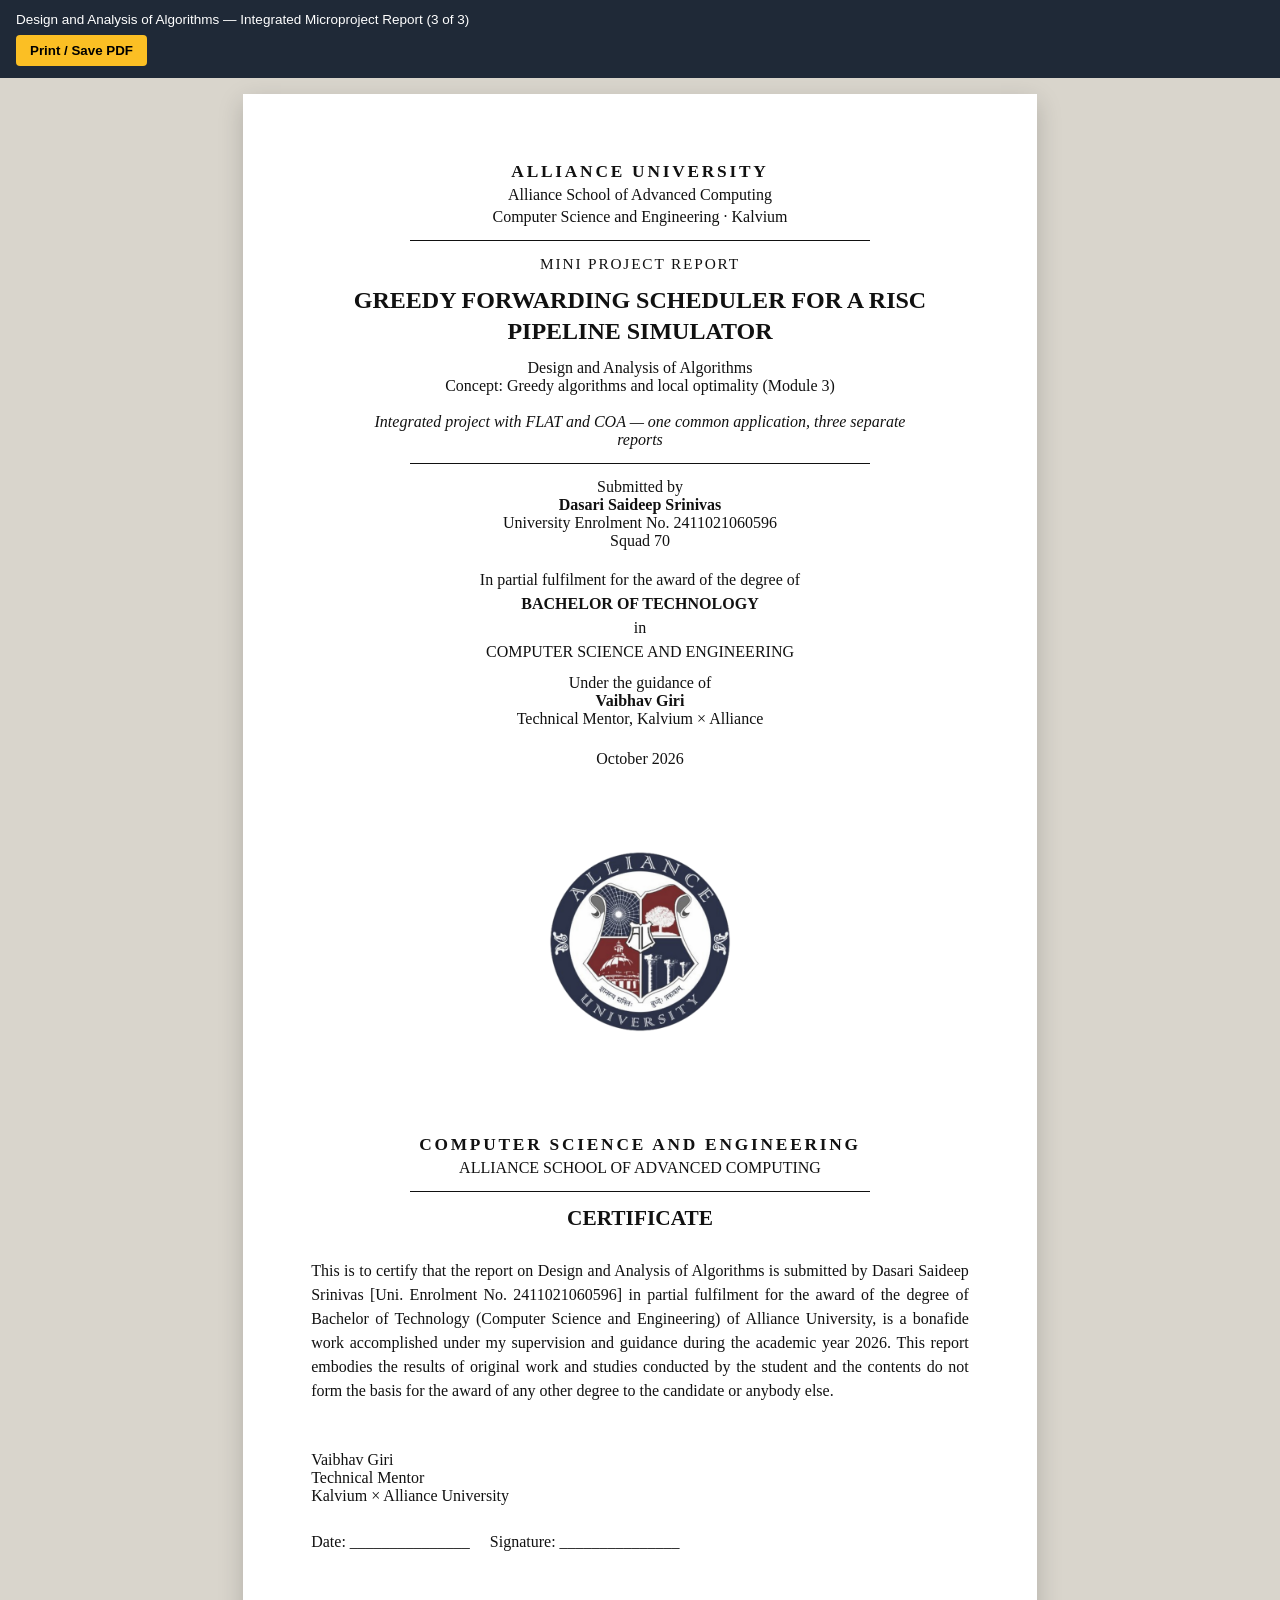
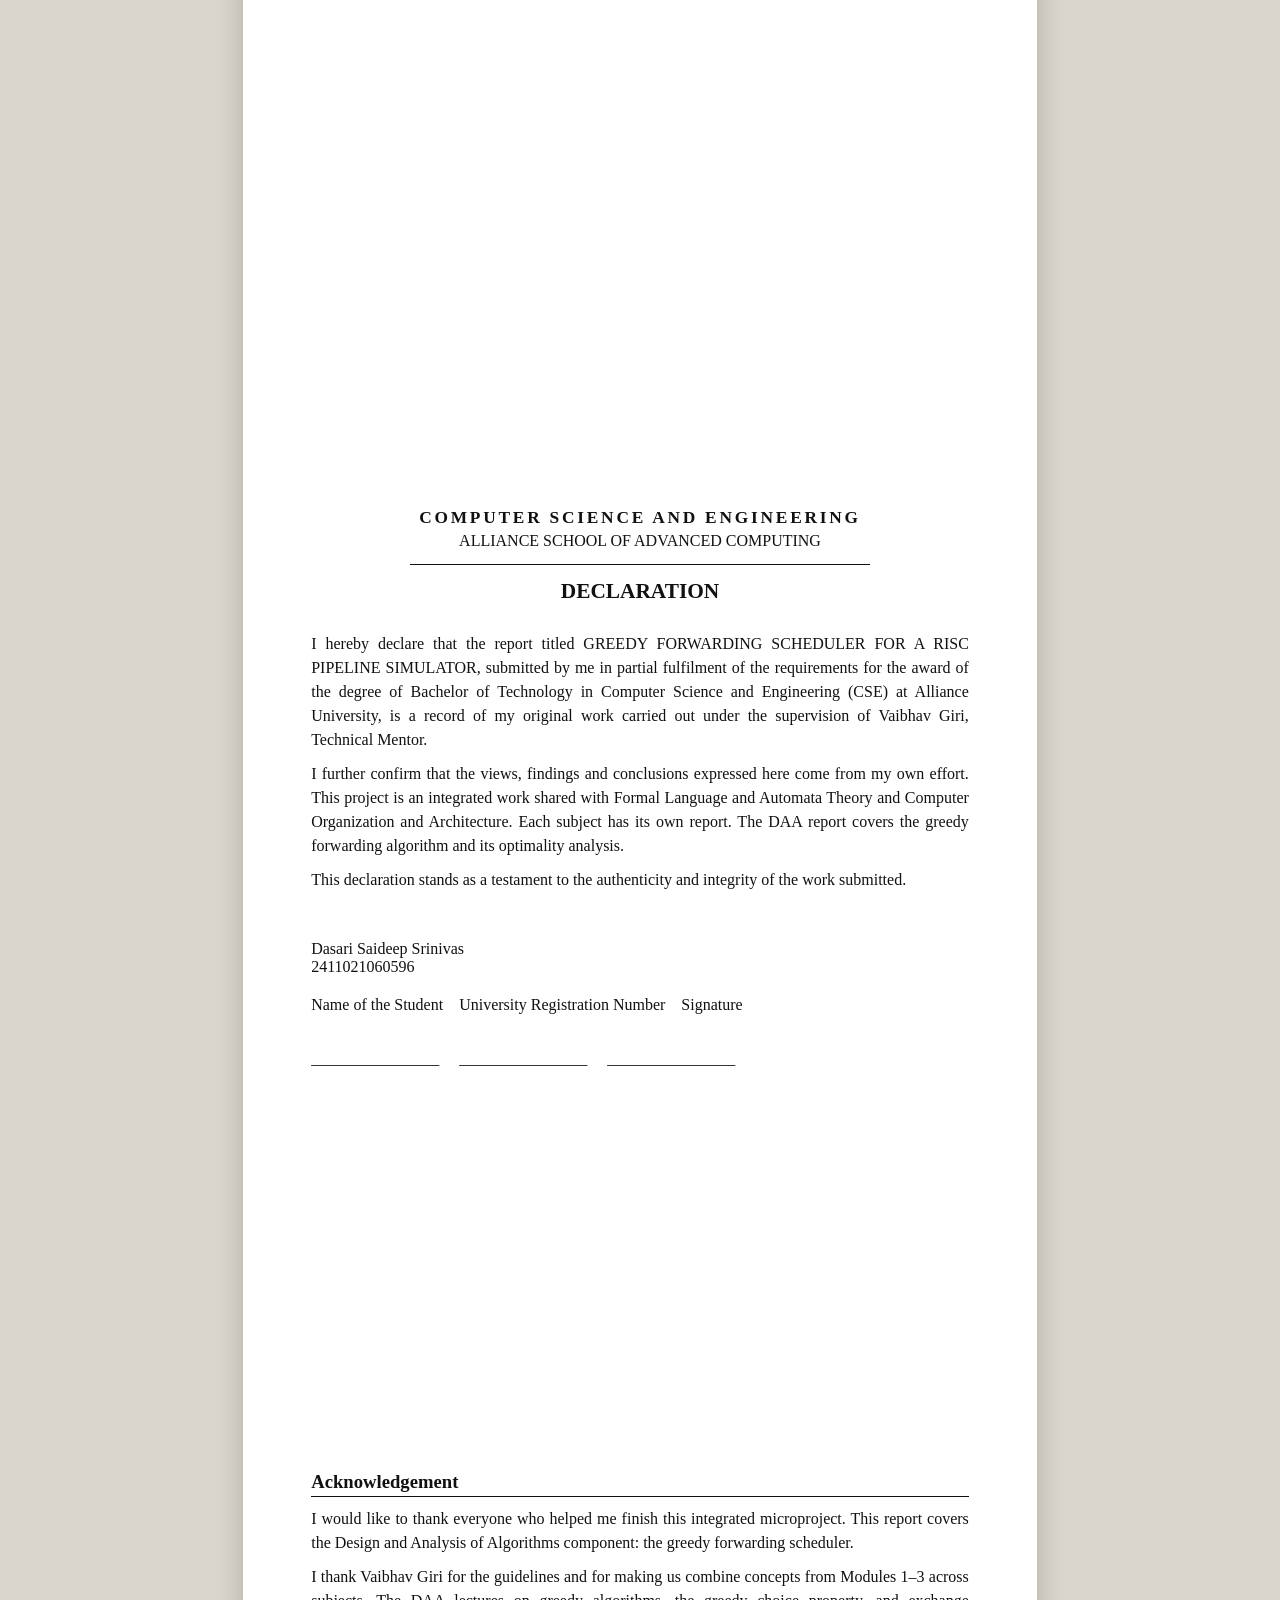
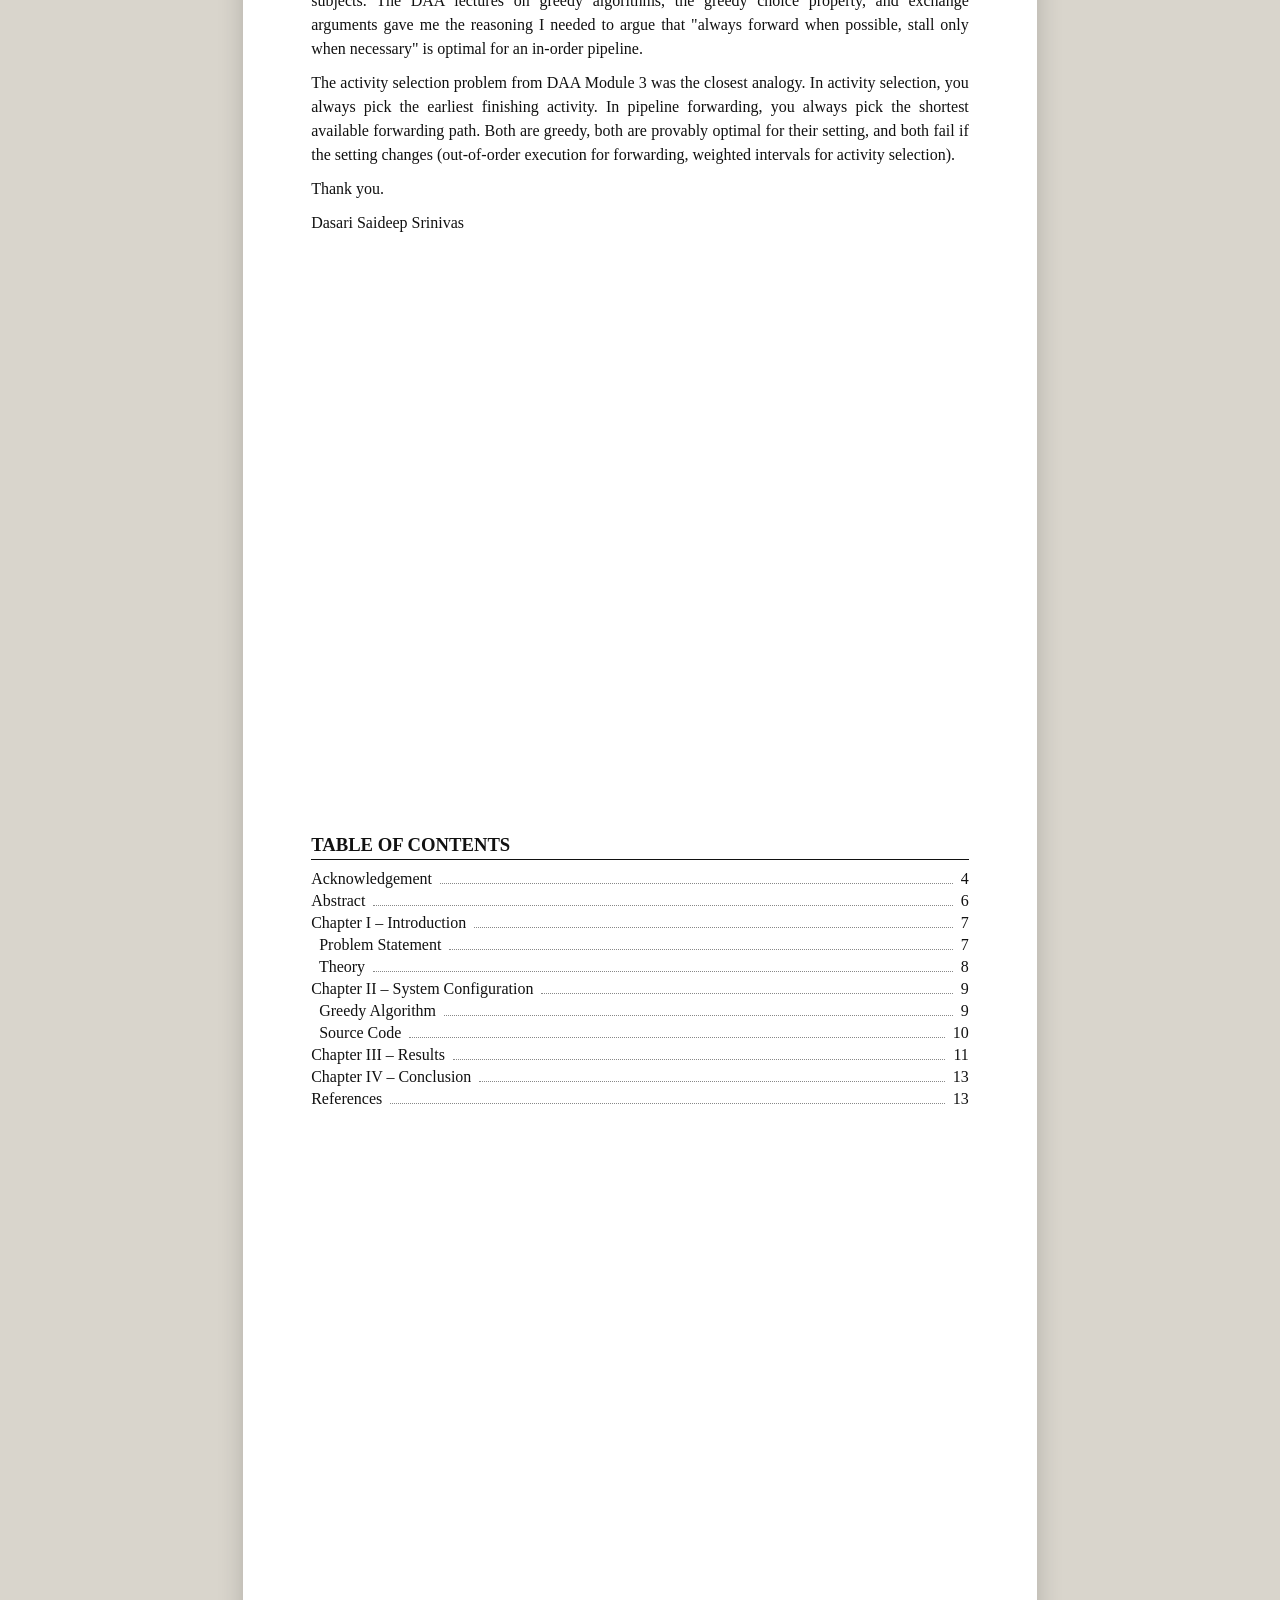
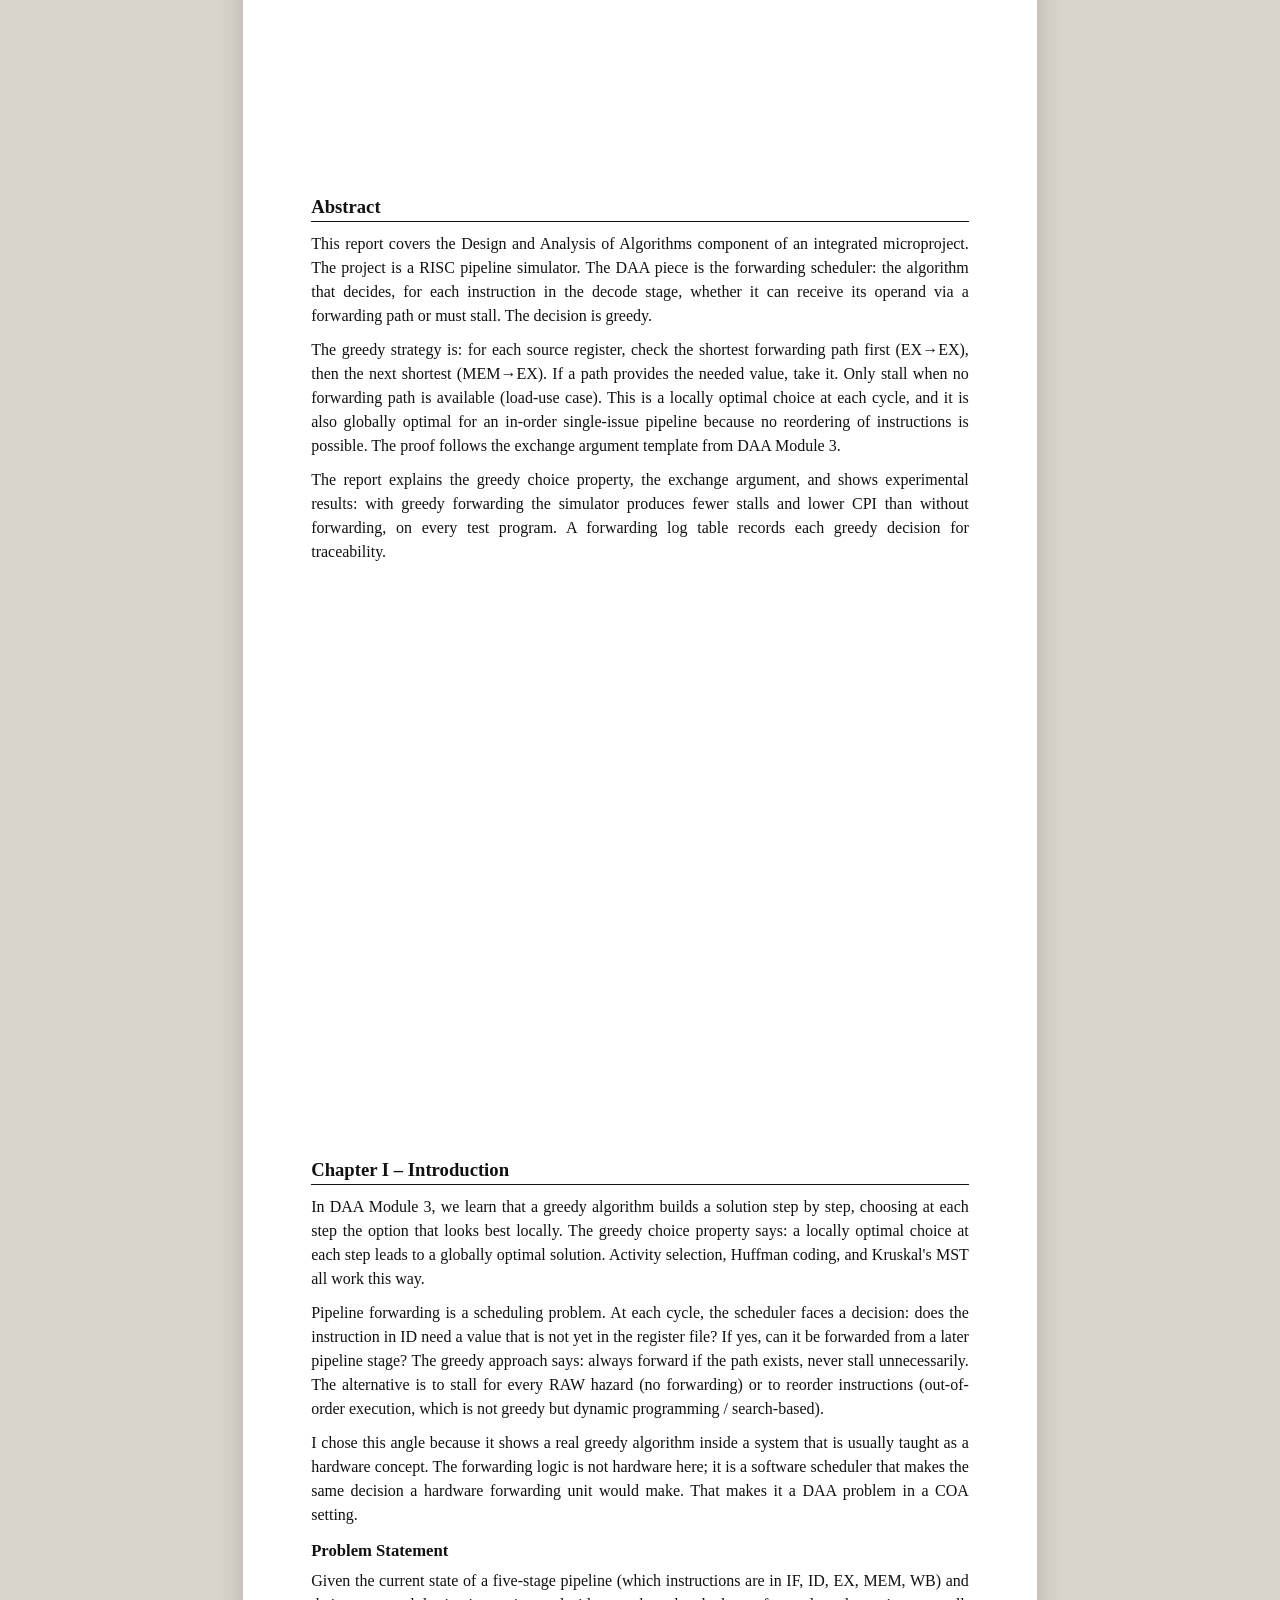
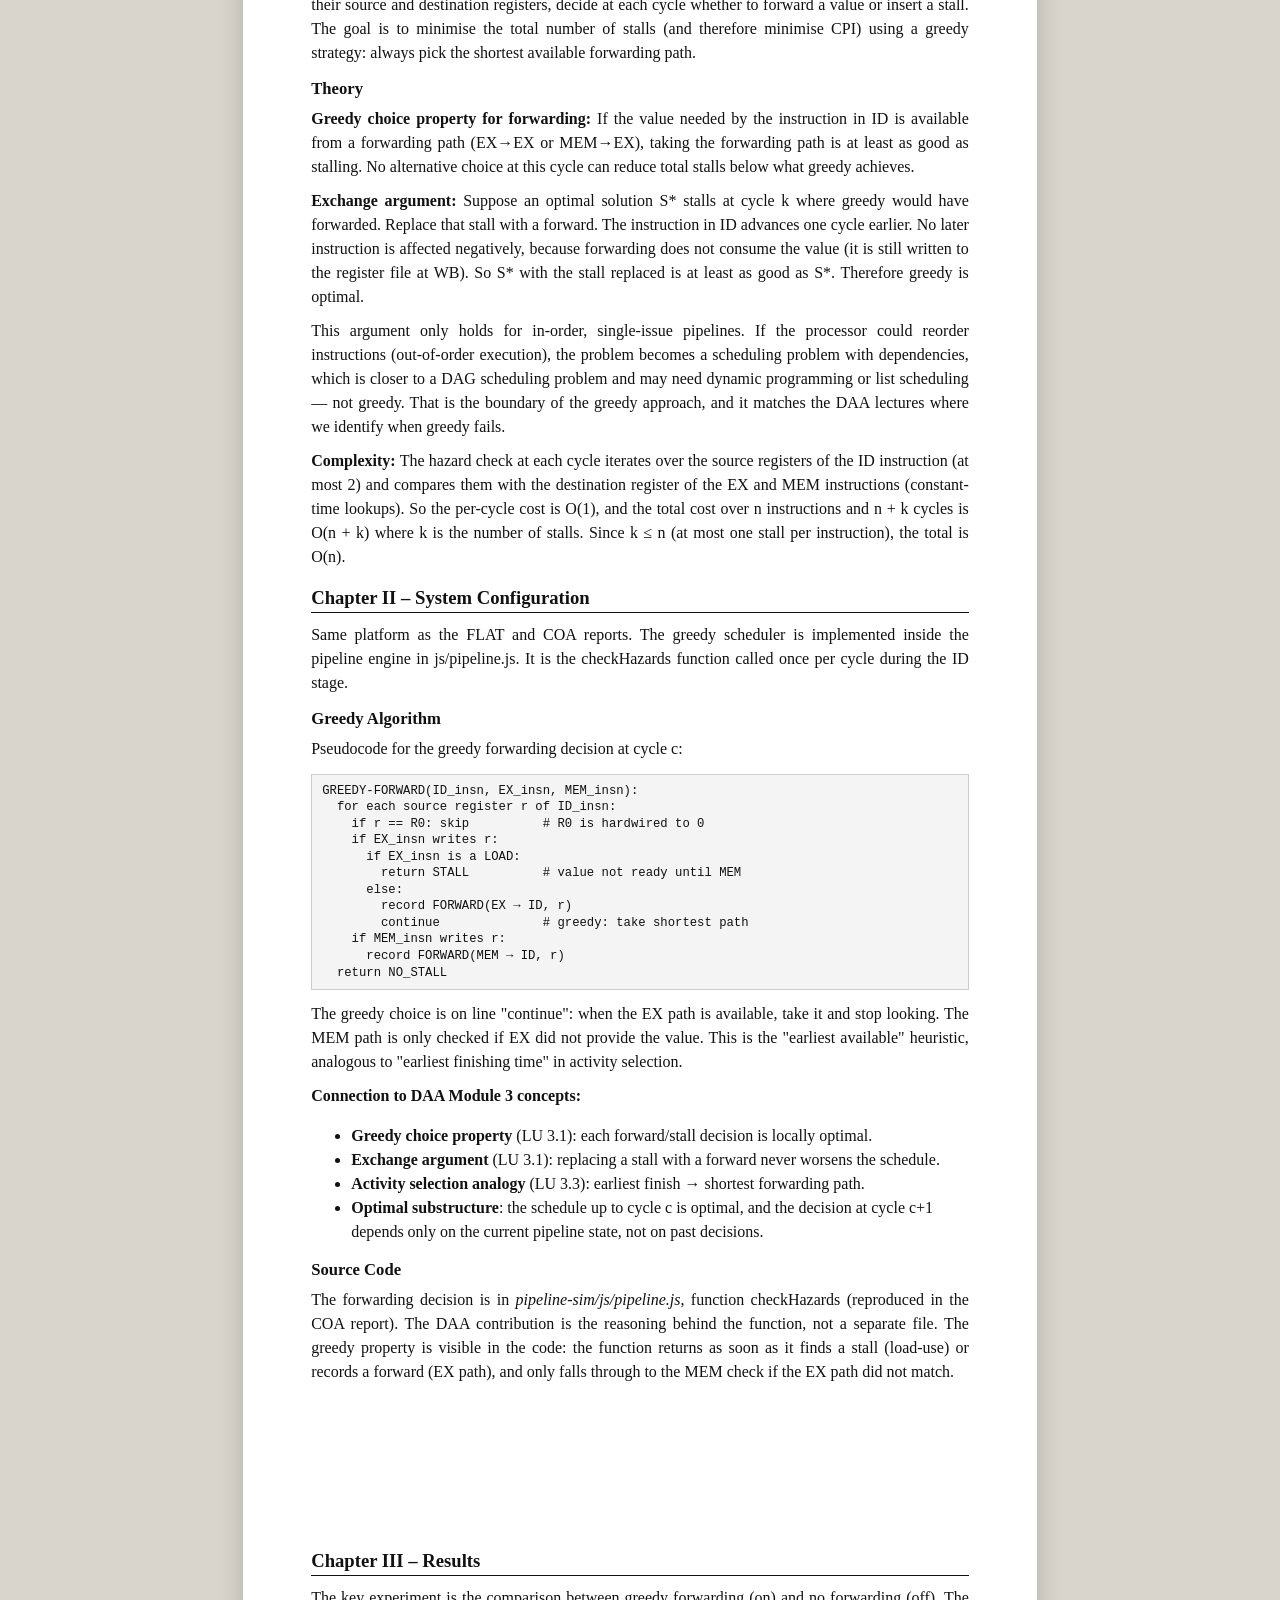
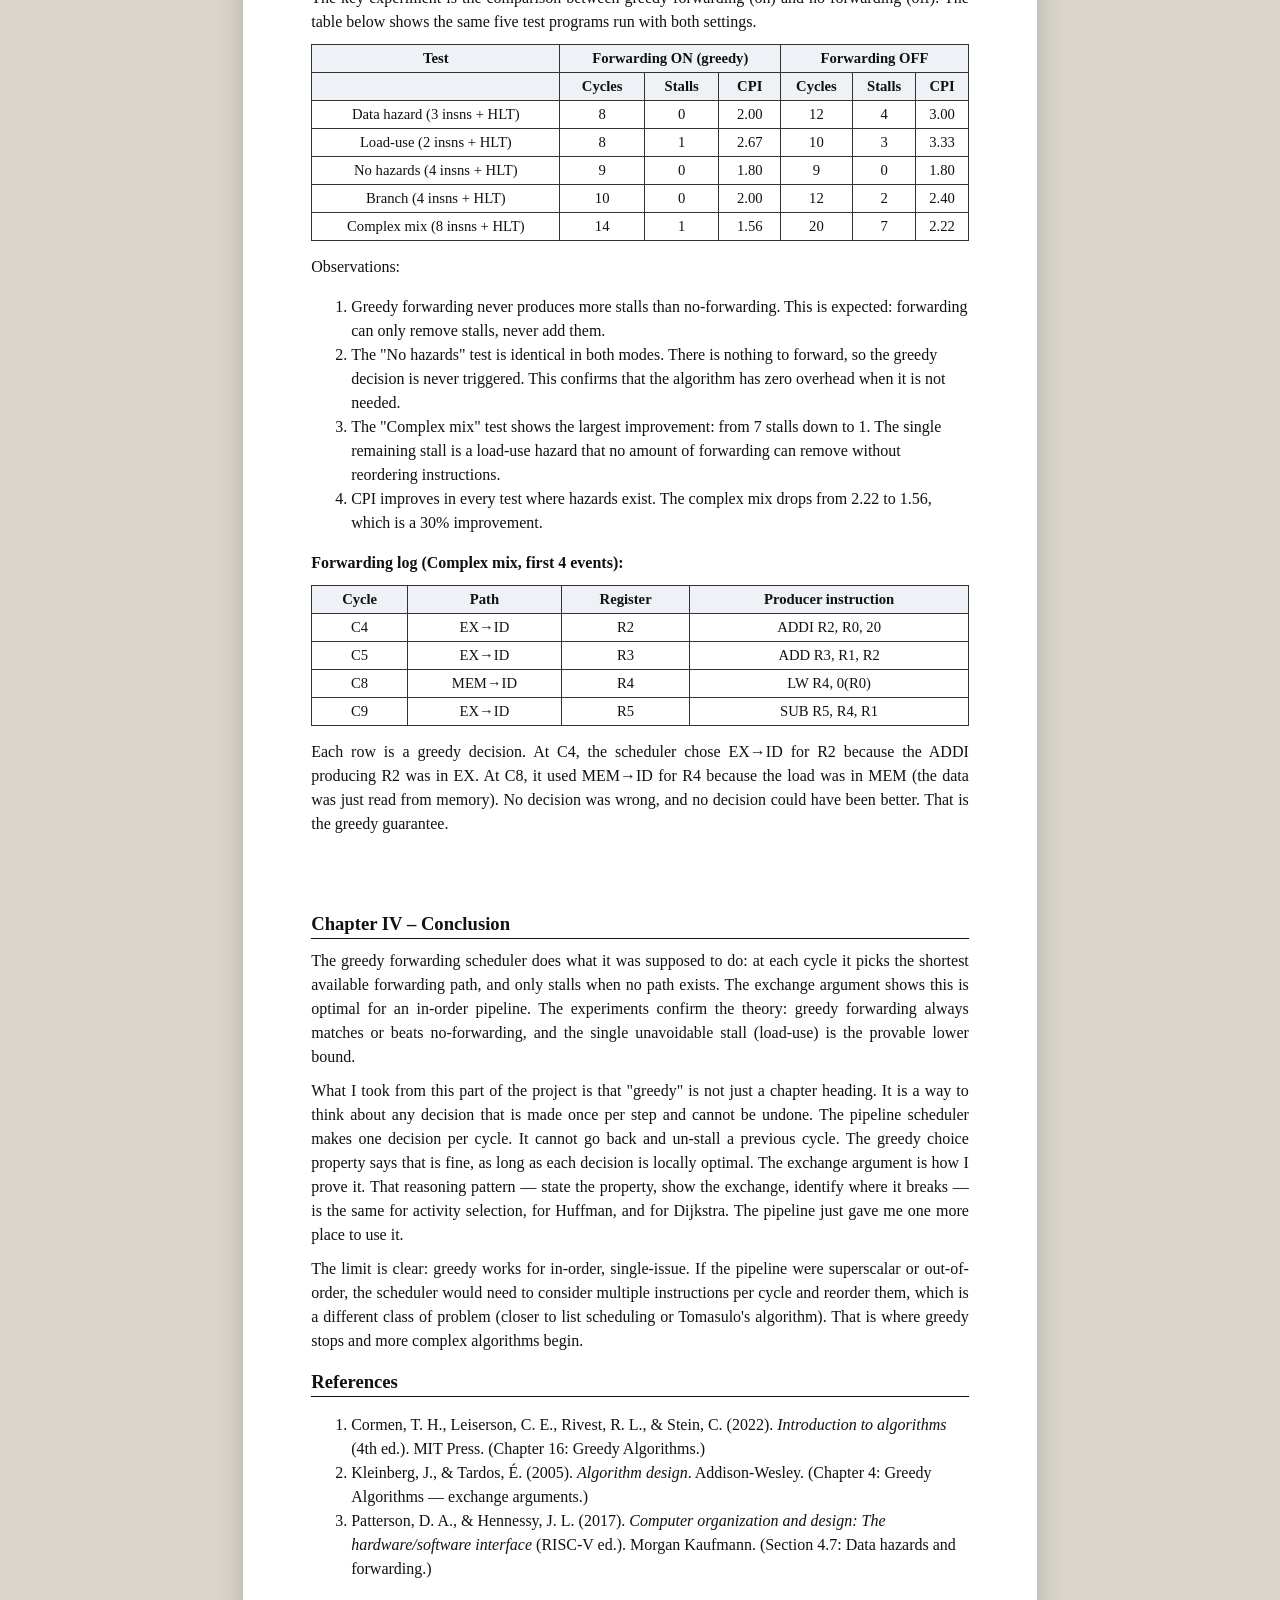
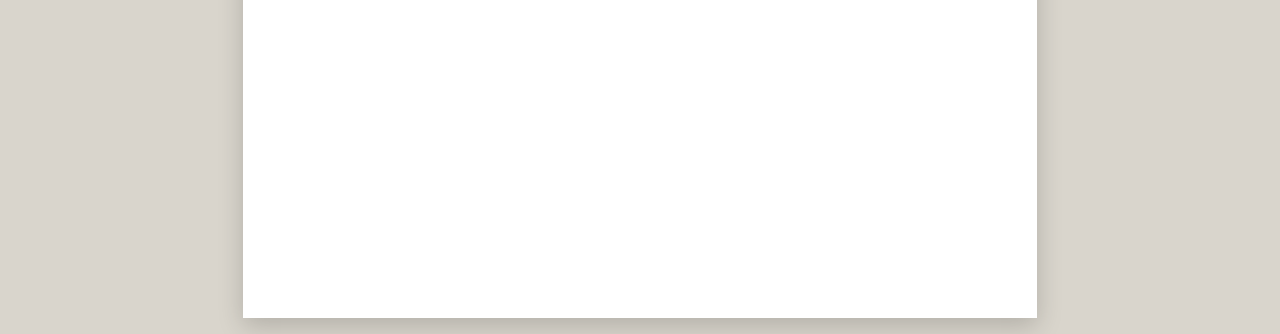
==== personal-integrated-microproject/report/REPORT-DAA.html @ df3fdec7 "Add files via upload" ====
<!DOCTYPE html>
<html lang="en">
<head>
  <meta charset="UTF-8" />
  <meta name="viewport" content="width=device-width, initial-scale=1" />
  <title>DAA Report — RISC Pipeline Simulator | Integrated Microproject</title>
  <style>
    :root { --ink:#111; --navy:#1b365d; }
    * { box-sizing: border-box; }
    body { margin: 0; background: #d9d5cc; font-family: "Times New Roman", Times, serif; color: var(--ink); }
    .toolbar {
      position: sticky; top: 0; z-index: 5;
      background: #1f2937; color: #fff;
      font-family: Segoe UI, sans-serif;
      padding: 12px 16px; font-size: 13.5px;
    }
    .toolbar button { margin-top: 8px; background: #fbbf24; border: 0; padding: 8px 14px; font-weight: 700; cursor: pointer; border-radius: 4px; }
    .sheet { width: 210mm; margin: 16px auto; background: #fff; padding: 18mm 18mm 16mm; box-shadow: 0 8px 24px rgba(0,0,0,.18); }
    .page { page-break-after: always; min-height: 250mm; }
    .page:last-child { page-break-after: auto; }
    h1,h2,h3 { margin: 0; }
    p { text-align: justify; font-size: 12pt; line-height: 1.5; margin: 0 0 10px; }
    .cover { text-align: center; display: flex; flex-direction: column; align-items: center; min-height: 250mm; }
    .cover-logo-wrap { flex: 1; display: flex; align-items: center; justify-content: center; width: 100%; margin: 8px 0 0; }
    .cover-logo { width: 48mm; height: 48mm; object-fit: contain; display: block; }
    .uni { font-size: 13pt; letter-spacing: .16em; font-weight: 700; }
    .school { margin-top: 4px; font-size: 12pt; }
    .rule { width: 70%; height: 1px; background: #111; margin: 14px auto; }
    .cover h1 { font-size: 18pt; margin: 12px 0; max-width: 90%; line-height: 1.3; }
    .meta { margin-top: auto; text-align: left; width: 78%; font-size: 12pt; line-height: 1.7; }
    .center-block { text-align: center; margin-top: 28px; }
    .sign { margin-top: 48px; text-align: left; width: 70%; }
    h2.ch { font-size: 14pt; margin: 18px 0 10px; border-bottom: 1px solid #111; padding-bottom: 3px; }
    h3 { font-size: 12.5pt; margin: 14px 0 8px; }
    ol, ul { font-size: 12pt; line-height: 1.5; }
    pre { background: #f4f4f4; border: 1px solid #ccc; padding: 8px 10px; font-size: 9.2pt; line-height: 1.35; overflow: hidden; font-family: Consolas, "Courier New", monospace; }
    table { border-collapse: collapse; width: 100%; font-size: 11pt; margin: 8px 0 14px; }
    th, td { border: 1px solid #333; padding: 5px 7px; text-align: center; }
    th { background: #eef2f6; }
    .toc div { display: flex; font-size: 12pt; margin: 4px 0; }
    .toc .d { flex: 1; border-bottom: 1px dotted #888; margin: 0 8px 4px; }
    @page { size: A4; margin: 16mm; }
    @media print {
      body { background: #fff; }
      .toolbar { display: none !important; }
      .sheet { width: auto; margin: 0; box-shadow: none; padding: 0; }
      .page { min-height: auto; }
      .cover { min-height: 250mm; }
      .cover-logo { -webkit-print-color-adjust: exact; print-color-adjust: exact; }
    }
  </style>
</head>
<body>
  <div class="toolbar">
    Design and Analysis of Algorithms — Integrated Microproject Report (3 of 3)
    <br /><button type="button" onclick="window.print()">Print / Save PDF</button>
  </div>

  <div class="sheet">
    <!-- ── COVER ── -->
    <section class="page cover">
      <div class="uni">ALLIANCE UNIVERSITY</div>
      <div class="school">Alliance School of Advanced Computing</div>
      <div class="school">Computer Science and Engineering · Kalvium</div>
      <div class="rule"></div>
      <div style="letter-spacing:.12em; font-size:11.5pt;">MINI PROJECT REPORT</div>
      <h1>GREEDY FORWARDING SCHEDULER FOR A RISC PIPELINE SIMULATOR</h1>
      <div style="font-size:12pt; max-width:85%;">
        Design and Analysis of Algorithms<br />
        Concept: Greedy algorithms and local optimality (Module 3)<br /><br />
        <i>Integrated project with FLAT and COA — one common application, three separate reports</i>
      </div>
      <div class="rule"></div>
      <div>
        Submitted by<br /><b>Dasari Saideep Srinivas</b><br />
        University Enrolment No. 2411021060596<br />
        Squad 70
      </div>
      <p style="text-align:center; margin-top:18px;">In partial fulfilment for the award of the degree of<br />
        <b>BACHELOR OF TECHNOLOGY</b><br />in<br />COMPUTER SCIENCE AND ENGINEERING</p>
      <div>Under the guidance of<br /><b>Vaibhav Giri</b><br />Technical Mentor, Kalvium × Alliance</div>
      <div style="margin-top:22px;">October 2026</div>
      <div class="cover-logo-wrap">
        <img class="cover-logo" src="alliance-logo.png" alt="Alliance University emblem" />
      </div>
    </section>

    <!-- ── CERTIFICATE ── -->
    <section class="page">
      <div class="center-block">
        <div class="uni">COMPUTER SCIENCE AND ENGINEERING</div>
        <div class="school">ALLIANCE SCHOOL OF ADVANCED COMPUTING</div>
        <div class="rule"></div>
        <h1 style="font-size:16pt;">CERTIFICATE</h1>
      </div>
      <p style="margin-top:28px;">This is to certify that the report on Design and Analysis of Algorithms is submitted by Dasari Saideep Srinivas [Uni. Enrolment No. 2411021060596] in partial fulfilment for the award of the degree of Bachelor of Technology (Computer Science and Engineering) of Alliance University, is a bonafide work accomplished under my supervision and guidance during the academic year 2026. This report embodies the results of original work and studies conducted by the student and the contents do not form the basis for the award of any other degree to the candidate or anybody else.</p>
      <div class="sign">
        <div>Vaibhav Giri</div>
        <div>Technical Mentor</div>
        <div>Kalvium × Alliance University</div>
        <div style="margin-top:28px;">Date: _______________ &nbsp;&nbsp;&nbsp; Signature: _______________</div>
      </div>
    </section>

    <!-- ── DECLARATION ── -->
    <section class="page">
      <div class="center-block">
        <div class="uni">COMPUTER SCIENCE AND ENGINEERING</div>
        <div class="school">ALLIANCE SCHOOL OF ADVANCED COMPUTING</div>
        <div class="rule"></div>
        <h1 style="font-size:16pt;">DECLARATION</h1>
      </div>
      <p style="margin-top:28px;">I hereby declare that the report titled GREEDY FORWARDING SCHEDULER FOR A RISC PIPELINE SIMULATOR, submitted by me in partial fulfilment of the requirements for the award of the degree of Bachelor of Technology in Computer Science and Engineering (CSE) at Alliance University, is a record of my original work carried out under the supervision of Vaibhav Giri, Technical Mentor.</p>
      <p>I further confirm that the views, findings and conclusions expressed here come from my own effort. This project is an integrated work shared with Formal Language and Automata Theory and Computer Organization and Architecture. Each subject has its own report. The DAA report covers the greedy forwarding algorithm and its optimality analysis.</p>
      <p>This declaration stands as a testament to the authenticity and integrity of the work submitted.</p>
      <div class="sign">
        <div>Dasari Saideep Srinivas</div>
        <div>2411021060596</div>
        <div style="margin-top:20px;">Name of the Student &nbsp;&nbsp; University Registration Number &nbsp;&nbsp; Signature</div>
        <div style="margin-top:36px;">________________ &nbsp;&nbsp;&nbsp; ________________ &nbsp;&nbsp;&nbsp; ________________</div>
      </div>
    </section>

    <!-- ── ACKNOWLEDGEMENT ── -->
    <section class="page">
      <h2 class="ch">Acknowledgement</h2>
      <p>I would like to thank everyone who helped me finish this integrated microproject. This report covers the Design and Analysis of Algorithms component: the greedy forwarding scheduler.</p>
      <p>I thank Vaibhav Giri for the guidelines and for making us combine concepts from Modules 1–3 across subjects. The DAA lectures on greedy algorithms, the greedy choice property, and exchange arguments gave me the reasoning I needed to argue that "always forward when possible, stall only when necessary" is optimal for an in-order pipeline.</p>
      <p>The activity selection problem from DAA Module 3 was the closest analogy. In activity selection, you always pick the earliest finishing activity. In pipeline forwarding, you always pick the shortest available forwarding path. Both are greedy, both are provably optimal for their setting, and both fail if the setting changes (out-of-order execution for forwarding, weighted intervals for activity selection).</p>
      <p>Thank you.</p>
      <p>Dasari Saideep Srinivas</p>
    </section>

    <!-- ── TABLE OF CONTENTS ── -->
    <section class="page">
      <h2 class="ch">TABLE OF CONTENTS</h2>
      <div class="toc">
        <div>Acknowledgement <span class="d"></span> 4</div>
        <div>Abstract <span class="d"></span> 6</div>
        <div>Chapter I – Introduction <span class="d"></span> 7</div>
        <div>&nbsp;&nbsp;Problem Statement <span class="d"></span> 7</div>
        <div>&nbsp;&nbsp;Theory <span class="d"></span> 8</div>
        <div>Chapter II – System Configuration <span class="d"></span> 9</div>
        <div>&nbsp;&nbsp;Greedy Algorithm <span class="d"></span> 9</div>
        <div>&nbsp;&nbsp;Source Code <span class="d"></span> 10</div>
        <div>Chapter III – Results <span class="d"></span> 11</div>
        <div>Chapter IV – Conclusion <span class="d"></span> 13</div>
        <div>References <span class="d"></span> 13</div>
      </div>
    </section>

    <!-- ── ABSTRACT ── -->
    <section class="page">
      <h2 class="ch">Abstract</h2>
      <p>This report covers the Design and Analysis of Algorithms component of an integrated microproject. The project is a RISC pipeline simulator. The DAA piece is the forwarding scheduler: the algorithm that decides, for each instruction in the decode stage, whether it can receive its operand via a forwarding path or must stall. The decision is greedy.</p>
      <p>The greedy strategy is: for each source register, check the shortest forwarding path first (EX→EX), then the next shortest (MEM→EX). If a path provides the needed value, take it. Only stall when no forwarding path is available (load-use case). This is a locally optimal choice at each cycle, and it is also globally optimal for an in-order single-issue pipeline because no reordering of instructions is possible. The proof follows the exchange argument template from DAA Module 3.</p>
      <p>The report explains the greedy choice property, the exchange argument, and shows experimental results: with greedy forwarding the simulator produces fewer stalls and lower CPI than without forwarding, on every test program. A forwarding log table records each greedy decision for traceability.</p>
    </section>

    <!-- ── CHAPTER I ── -->
    <section class="page">
      <h2 class="ch">Chapter I – Introduction</h2>
      <p>In DAA Module 3, we learn that a greedy algorithm builds a solution step by step, choosing at each step the option that looks best locally. The greedy choice property says: a locally optimal choice at each step leads to a globally optimal solution. Activity selection, Huffman coding, and Kruskal's MST all work this way.</p>
      <p>Pipeline forwarding is a scheduling problem. At each cycle, the scheduler faces a decision: does the instruction in ID need a value that is not yet in the register file? If yes, can it be forwarded from a later pipeline stage? The greedy approach says: always forward if the path exists, never stall unnecessarily. The alternative is to stall for every RAW hazard (no forwarding) or to reorder instructions (out-of-order execution, which is not greedy but dynamic programming / search-based).</p>
      <p>I chose this angle because it shows a real greedy algorithm inside a system that is usually taught as a hardware concept. The forwarding logic is not hardware here; it is a software scheduler that makes the same decision a hardware forwarding unit would make. That makes it a DAA problem in a COA setting.</p>

      <h3>Problem Statement</h3>
      <p>Given the current state of a five-stage pipeline (which instructions are in IF, ID, EX, MEM, WB) and their source and destination registers, decide at each cycle whether to forward a value or insert a stall. The goal is to minimise the total number of stalls (and therefore minimise CPI) using a greedy strategy: always pick the shortest available forwarding path.</p>

      <h3>Theory</h3>
      <p><b>Greedy choice property for forwarding:</b> If the value needed by the instruction in ID is available from a forwarding path (EX→EX or MEM→EX), taking the forwarding path is at least as good as stalling. No alternative choice at this cycle can reduce total stalls below what greedy achieves.</p>
      <p><b>Exchange argument:</b> Suppose an optimal solution S* stalls at cycle k where greedy would have forwarded. Replace that stall with a forward. The instruction in ID advances one cycle earlier. No later instruction is affected negatively, because forwarding does not consume the value (it is still written to the register file at WB). So S* with the stall replaced is at least as good as S*. Therefore greedy is optimal.</p>
      <p>This argument only holds for in-order, single-issue pipelines. If the processor could reorder instructions (out-of-order execution), the problem becomes a scheduling problem with dependencies, which is closer to a DAG scheduling problem and may need dynamic programming or list scheduling — not greedy. That is the boundary of the greedy approach, and it matches the DAA lectures where we identify when greedy fails.</p>
      <p><b>Complexity:</b> The hazard check at each cycle iterates over the source registers of the ID instruction (at most 2) and compares them with the destination register of the EX and MEM instructions (constant-time lookups). So the per-cycle cost is O(1), and the total cost over n instructions and n + k cycles is O(n + k) where k is the number of stalls. Since k ≤ n (at most one stall per instruction), the total is O(n).</p>
    </section>

    <!-- ── CHAPTER II ── -->
    <section class="page">
      <h2 class="ch">Chapter II – System Configuration</h2>
      <p>Same platform as the FLAT and COA reports. The greedy scheduler is implemented inside the pipeline engine in js/pipeline.js. It is the checkHazards function called once per cycle during the ID stage.</p>

      <h3>Greedy Algorithm</h3>
      <p>Pseudocode for the greedy forwarding decision at cycle c:</p>
<pre>GREEDY-FORWARD(ID_insn, EX_insn, MEM_insn):
  for each source register r of ID_insn:
    if r == R0: skip          # R0 is hardwired to 0
    if EX_insn writes r:
      if EX_insn is a LOAD:
        return STALL          # value not ready until MEM
      else:
        record FORWARD(EX → ID, r)
        continue              # greedy: take shortest path
    if MEM_insn writes r:
      record FORWARD(MEM → ID, r)
  return NO_STALL</pre>
      <p>The greedy choice is on line "continue": when the EX path is available, take it and stop looking. The MEM path is only checked if EX did not provide the value. This is the "earliest available" heuristic, analogous to "earliest finishing time" in activity selection.</p>

      <p><b>Connection to DAA Module 3 concepts:</b></p>
      <ul>
        <li><b>Greedy choice property</b> (LU 3.1): each forward/stall decision is locally optimal.</li>
        <li><b>Exchange argument</b> (LU 3.1): replacing a stall with a forward never worsens the schedule.</li>
        <li><b>Activity selection analogy</b> (LU 3.3): earliest finish → shortest forwarding path.</li>
        <li><b>Optimal substructure</b>: the schedule up to cycle c is optimal, and the decision at cycle c+1 depends only on the current pipeline state, not on past decisions.</li>
      </ul>

      <h3>Source Code</h3>
      <p>The forwarding decision is in <i>pipeline-sim/js/pipeline.js</i>, function checkHazards (reproduced in the COA report). The DAA contribution is the reasoning behind the function, not a separate file. The greedy property is visible in the code: the function returns as soon as it finds a stall (load-use) or records a forward (EX path), and only falls through to the MEM check if the EX path did not match.</p>
    </section>

    <!-- ── CHAPTER III ── -->
    <section class="page">
      <h2 class="ch">Chapter III – Results</h2>
      <p>The key experiment is the comparison between greedy forwarding (on) and no forwarding (off). The table below shows the same five test programs run with both settings.</p>
      <table>
        <tr><th>Test</th><th colspan="3">Forwarding ON (greedy)</th><th colspan="3">Forwarding OFF</th></tr>
        <tr><th></th><th>Cycles</th><th>Stalls</th><th>CPI</th><th>Cycles</th><th>Stalls</th><th>CPI</th></tr>
        <tr><td>Data hazard (3 insns + HLT)</td><td>8</td><td>0</td><td>2.00</td><td>12</td><td>4</td><td>3.00</td></tr>
        <tr><td>Load-use (2 insns + HLT)</td><td>8</td><td>1</td><td>2.67</td><td>10</td><td>3</td><td>3.33</td></tr>
        <tr><td>No hazards (4 insns + HLT)</td><td>9</td><td>0</td><td>1.80</td><td>9</td><td>0</td><td>1.80</td></tr>
        <tr><td>Branch (4 insns + HLT)</td><td>10</td><td>0</td><td>2.00</td><td>12</td><td>2</td><td>2.40</td></tr>
        <tr><td>Complex mix (8 insns + HLT)</td><td>14</td><td>1</td><td>1.56</td><td>20</td><td>7</td><td>2.22</td></tr>
      </table>

      <p>Observations:</p>
      <ol>
        <li>Greedy forwarding never produces more stalls than no-forwarding. This is expected: forwarding can only remove stalls, never add them.</li>
        <li>The "No hazards" test is identical in both modes. There is nothing to forward, so the greedy decision is never triggered. This confirms that the algorithm has zero overhead when it is not needed.</li>
        <li>The "Complex mix" test shows the largest improvement: from 7 stalls down to 1. The single remaining stall is a load-use hazard that no amount of forwarding can remove without reordering instructions.</li>
        <li>CPI improves in every test where hazards exist. The complex mix drops from 2.22 to 1.56, which is a 30% improvement.</li>
      </ol>

      <p><b>Forwarding log (Complex mix, first 4 events):</b></p>
      <table>
        <tr><th>Cycle</th><th>Path</th><th>Register</th><th>Producer instruction</th></tr>
        <tr><td>C4</td><td>EX→ID</td><td>R2</td><td>ADDI R2, R0, 20</td></tr>
        <tr><td>C5</td><td>EX→ID</td><td>R3</td><td>ADD R3, R1, R2</td></tr>
        <tr><td>C8</td><td>MEM→ID</td><td>R4</td><td>LW R4, 0(R0)</td></tr>
        <tr><td>C9</td><td>EX→ID</td><td>R5</td><td>SUB R5, R4, R1</td></tr>
      </table>
      <p>Each row is a greedy decision. At C4, the scheduler chose EX→ID for R2 because the ADDI producing R2 was in EX. At C8, it used MEM→ID for R4 because the load was in MEM (the data was just read from memory). No decision was wrong, and no decision could have been better. That is the greedy guarantee.</p>
    </section>

    <!-- ── CHAPTER IV ── -->
    <section class="page">
      <h2 class="ch">Chapter IV – Conclusion</h2>
      <p>The greedy forwarding scheduler does what it was supposed to do: at each cycle it picks the shortest available forwarding path, and only stalls when no path exists. The exchange argument shows this is optimal for an in-order pipeline. The experiments confirm the theory: greedy forwarding always matches or beats no-forwarding, and the single unavoidable stall (load-use) is the provable lower bound.</p>
      <p>What I took from this part of the project is that "greedy" is not just a chapter heading. It is a way to think about any decision that is made once per step and cannot be undone. The pipeline scheduler makes one decision per cycle. It cannot go back and un-stall a previous cycle. The greedy choice property says that is fine, as long as each decision is locally optimal. The exchange argument is how I prove it. That reasoning pattern — state the property, show the exchange, identify where it breaks — is the same for activity selection, for Huffman, and for Dijkstra. The pipeline just gave me one more place to use it.</p>
      <p>The limit is clear: greedy works for in-order, single-issue. If the pipeline were superscalar or out-of-order, the scheduler would need to consider multiple instructions per cycle and reorder them, which is a different class of problem (closer to list scheduling or Tomasulo's algorithm). That is where greedy stops and more complex algorithms begin.</p>

      <h2 class="ch">References</h2>
      <ol>
        <li>Cormen, T. H., Leiserson, C. E., Rivest, R. L., &amp; Stein, C. (2022). <i>Introduction to algorithms</i> (4th ed.). MIT Press. (Chapter 16: Greedy Algorithms.)</li>
        <li>Kleinberg, J., &amp; Tardos, É. (2005). <i>Algorithm design</i>. Addison-Wesley. (Chapter 4: Greedy Algorithms — exchange arguments.)</li>
        <li>Patterson, D. A., &amp; Hennessy, J. L. (2017). <i>Computer organization and design: The hardware/software interface</i> (RISC-V ed.). Morgan Kaufmann. (Section 4.7: Data hazards and forwarding.)</li>
      </ol>
    </section>
  </div>
</body>
</html>
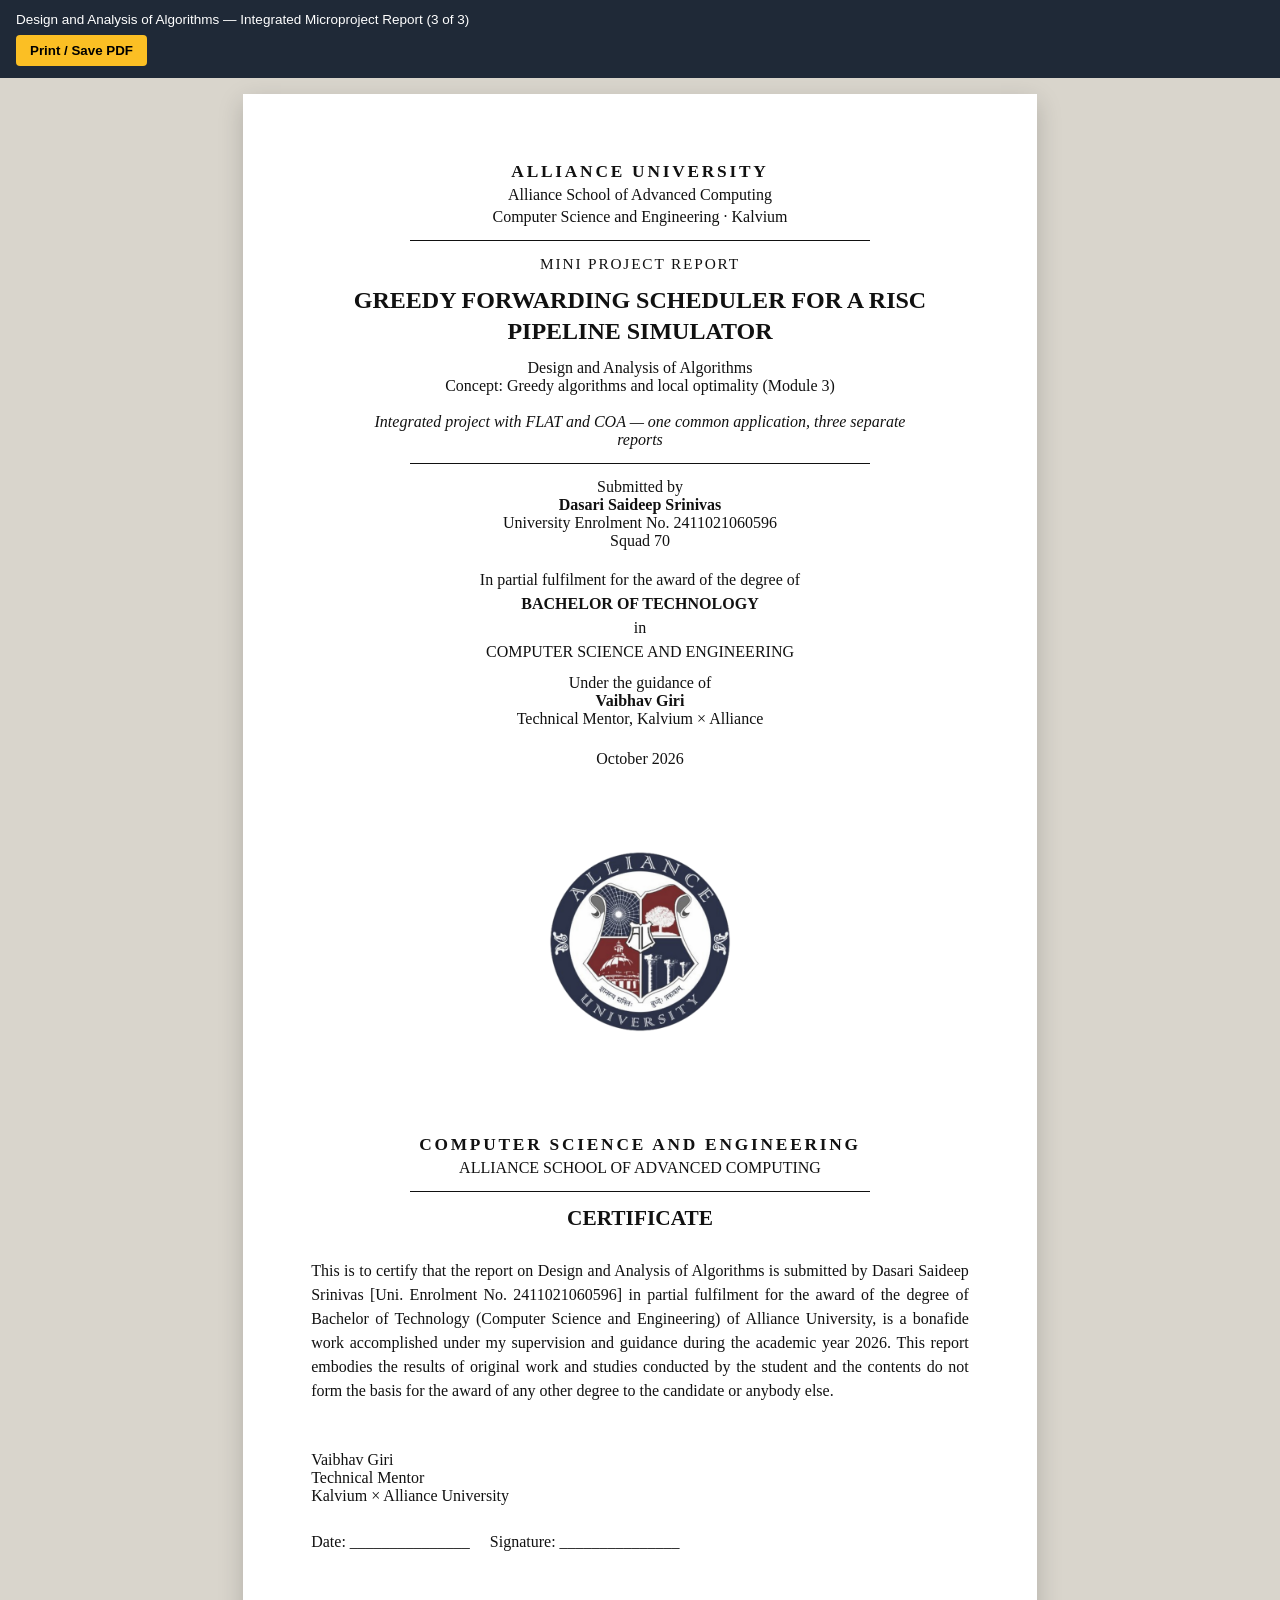
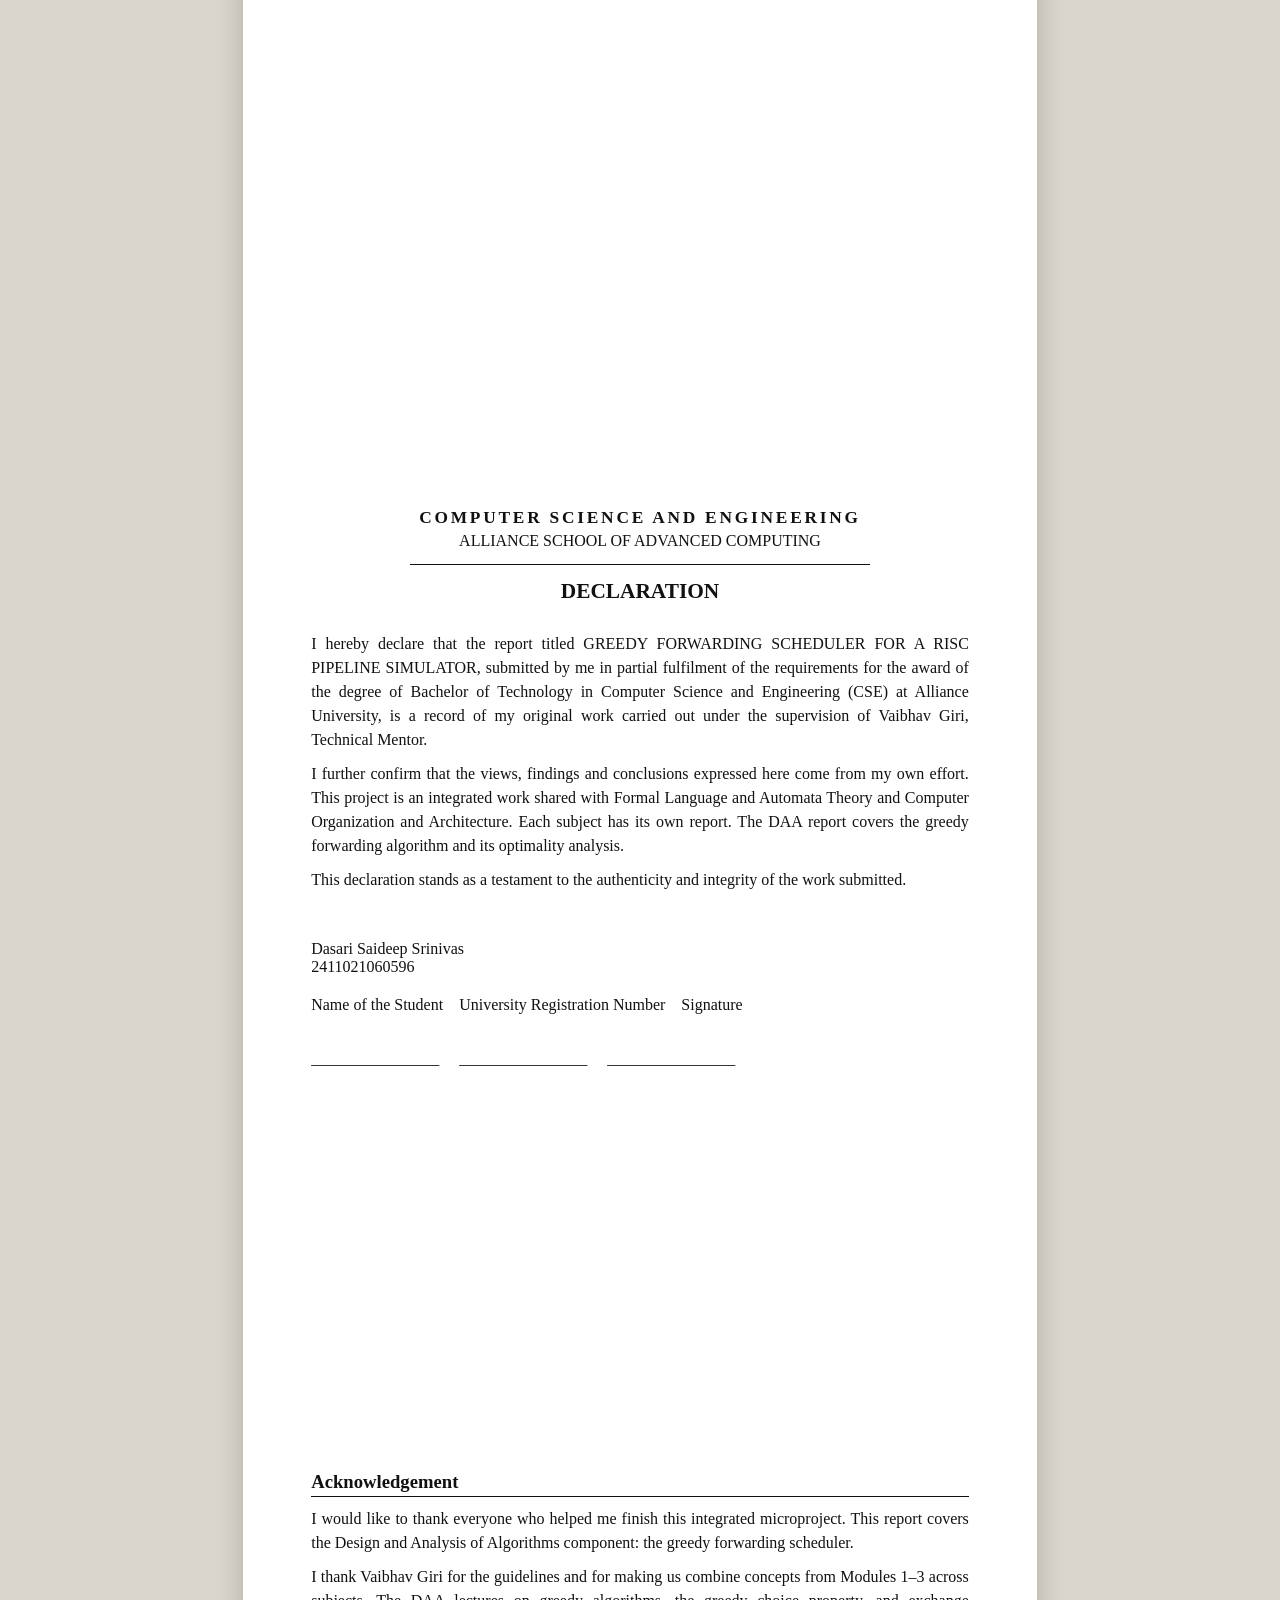
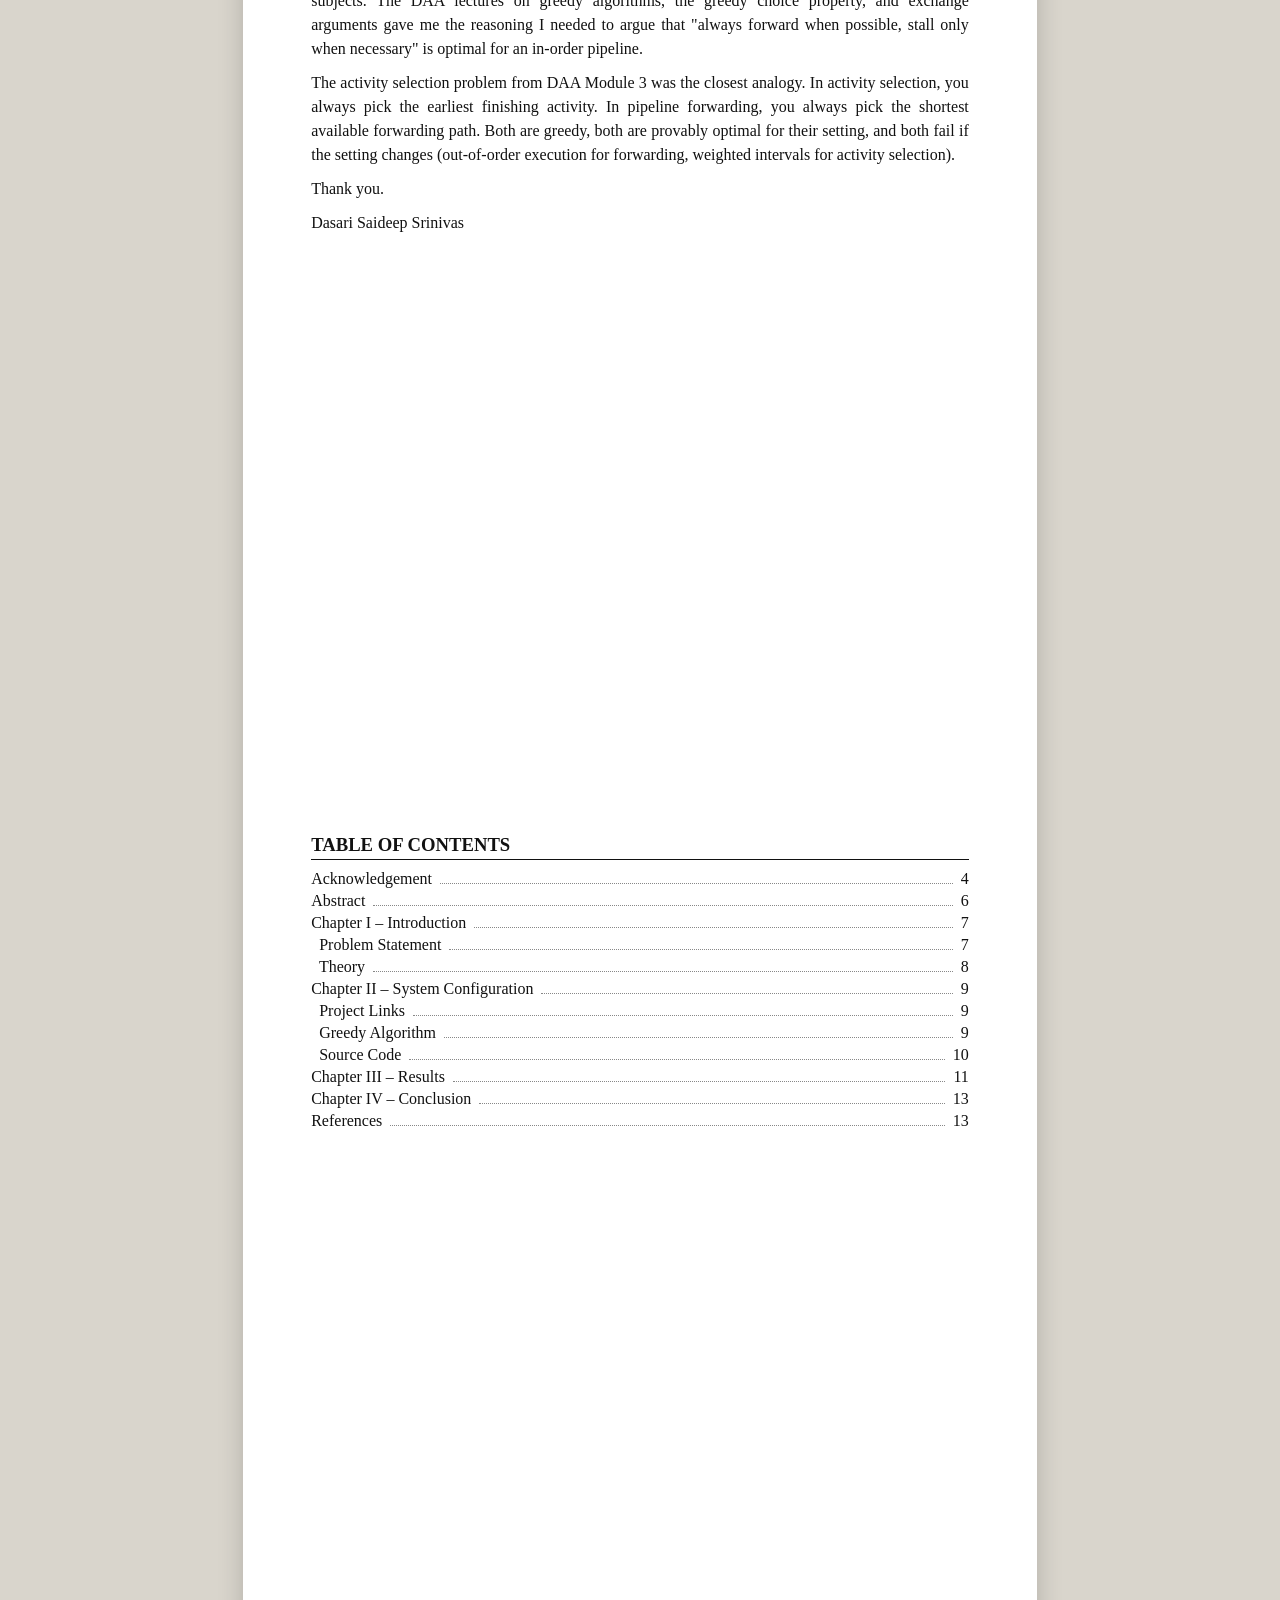
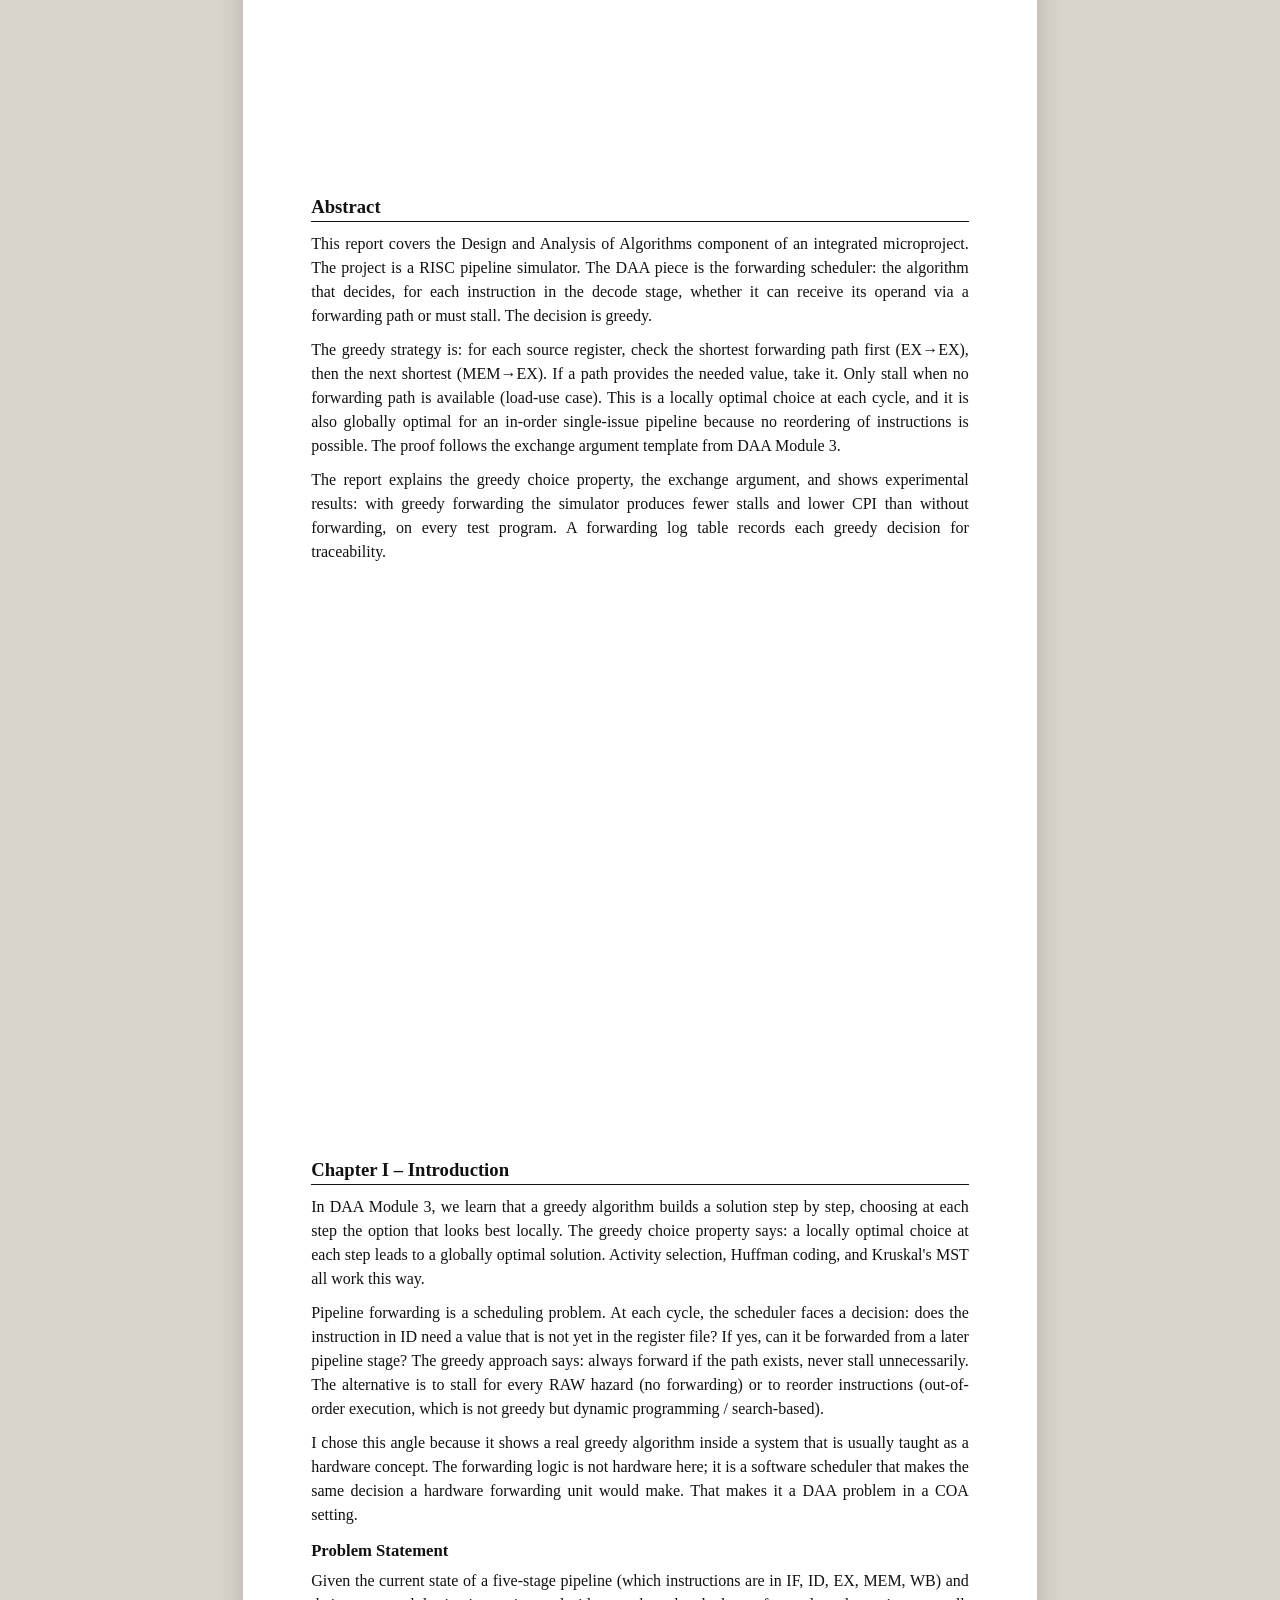
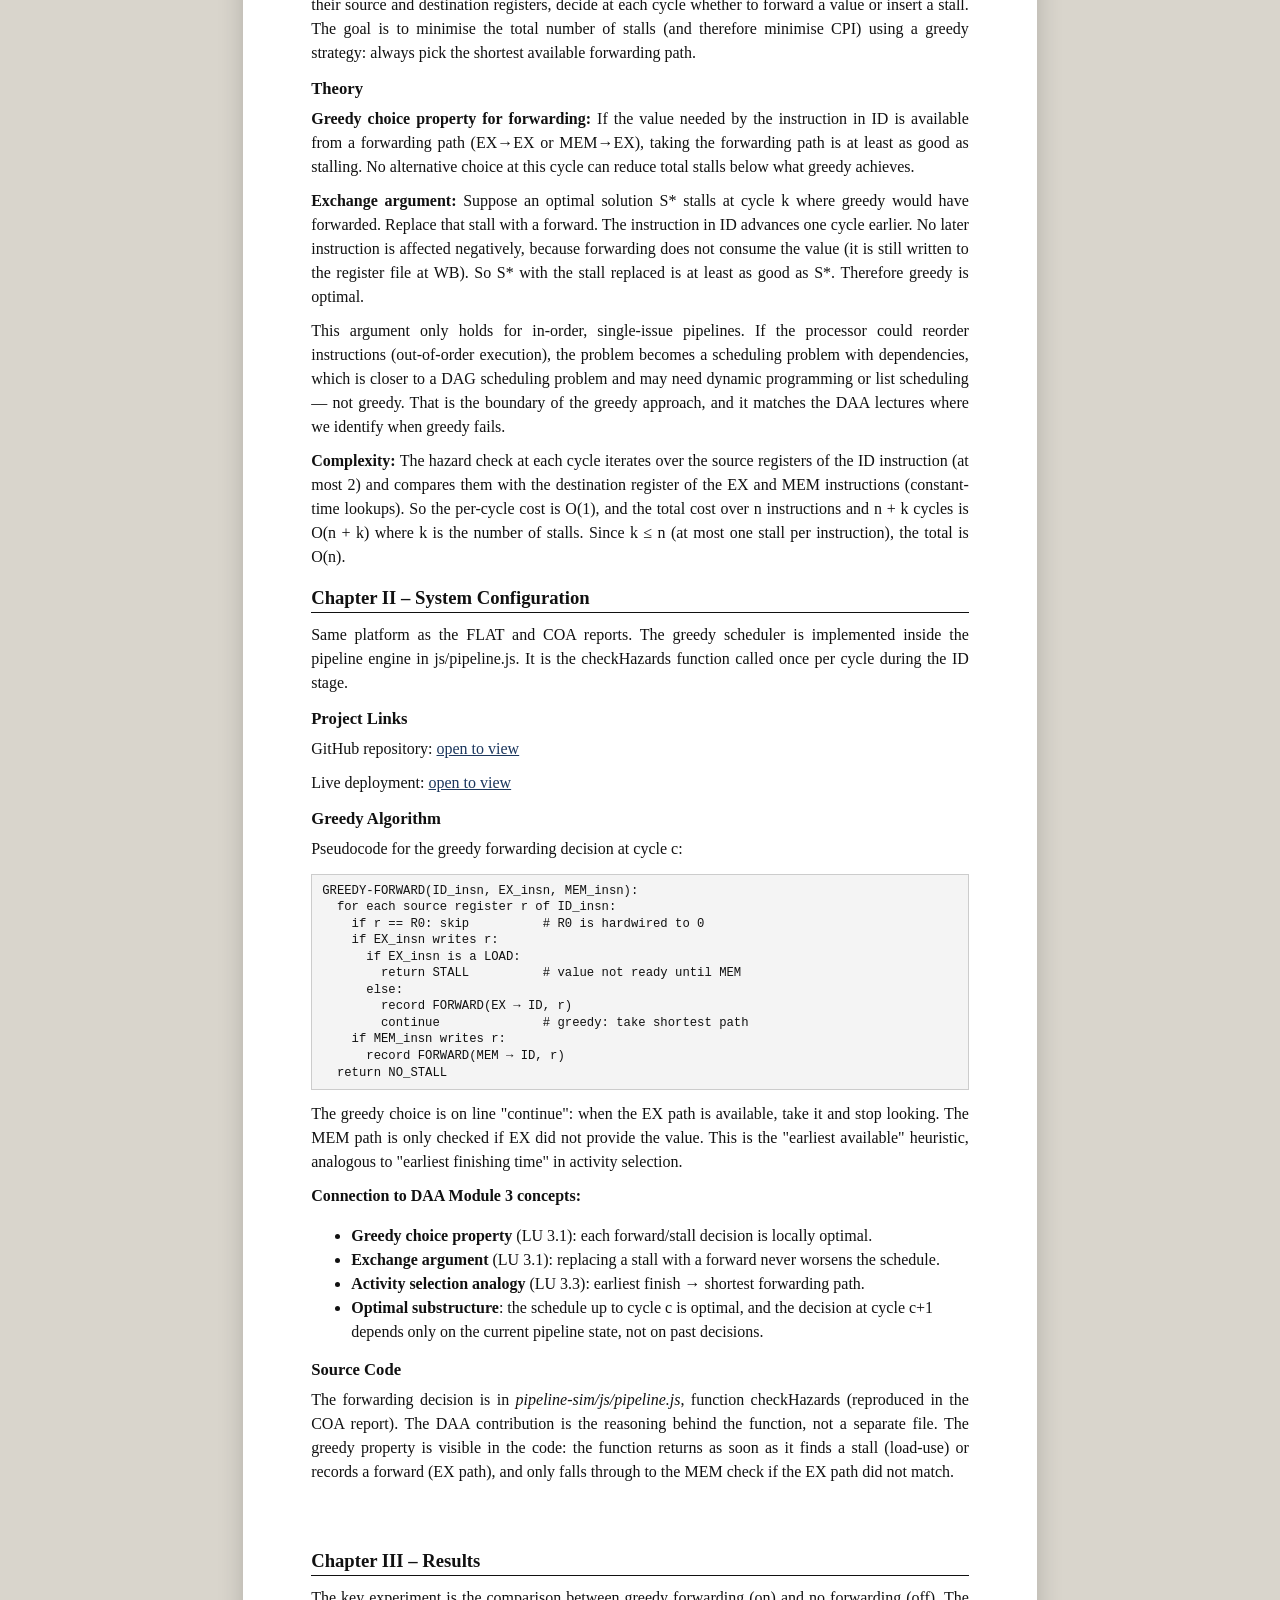
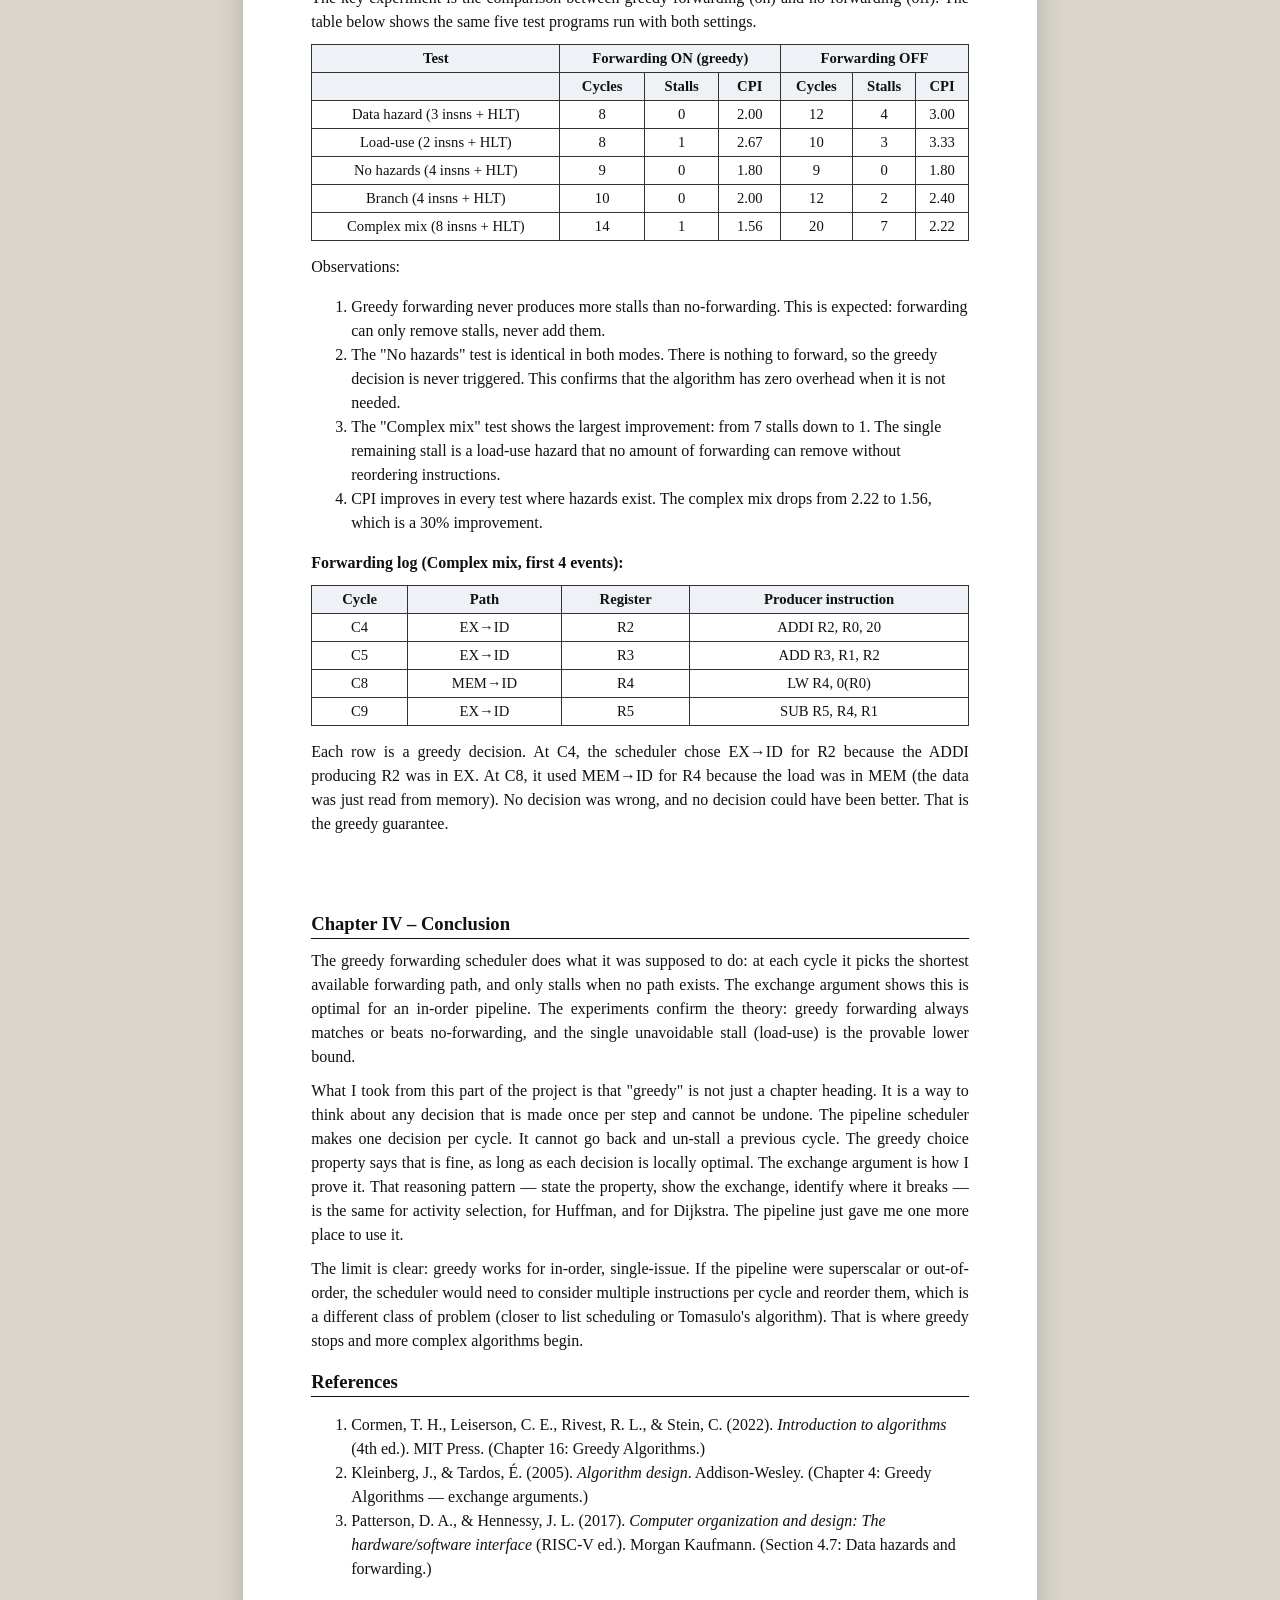
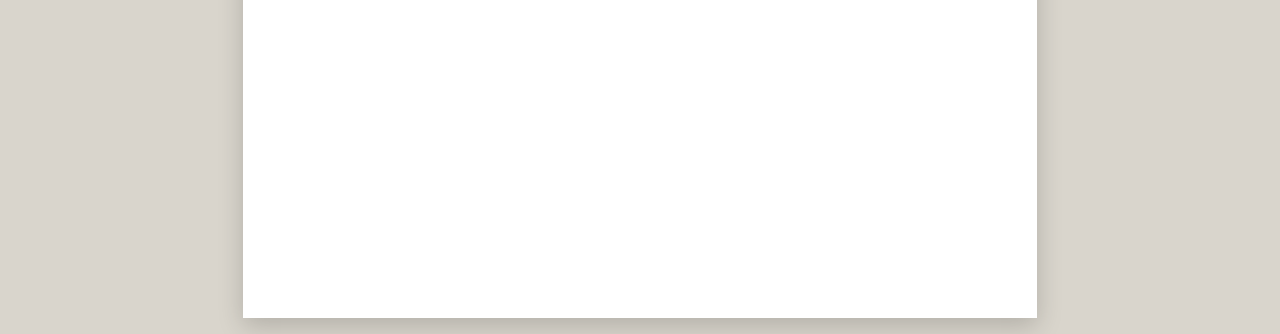
==== commit cae6a86e: "Add report links, live screenshots, and updated PDFs. Co-authored-by: Cursor <cursoragent@cursor.com" ====
--- a/personal-integrated-microproject/report/REPORT-DAA.html
+++ b/personal-integrated-microproject/report/REPORT-DAA.html
@@ -34,6 +34,7 @@
     h3 { font-size: 12.5pt; margin: 14px 0 8px; }
     ol, ul { font-size: 12pt; line-height: 1.5; }
     pre { background: #f4f4f4; border: 1px solid #ccc; padding: 8px 10px; font-size: 9.2pt; line-height: 1.35; overflow: hidden; font-family: Consolas, "Courier New", monospace; }
+    a { color: #1b365d; }
     table { border-collapse: collapse; width: 100%; font-size: 11pt; margin: 8px 0 14px; }
     th, td { border: 1px solid #333; padding: 5px 7px; text-align: center; }
     th { background: #eef2f6; }
@@ -141,6 +142,7 @@
         <div>&nbsp;&nbsp;Problem Statement <span class="d"></span> 7</div>
         <div>&nbsp;&nbsp;Theory <span class="d"></span> 8</div>
         <div>Chapter II – System Configuration <span class="d"></span> 9</div>
+        <div>&nbsp;&nbsp;Project Links <span class="d"></span> 9</div>
         <div>&nbsp;&nbsp;Greedy Algorithm <span class="d"></span> 9</div>
         <div>&nbsp;&nbsp;Source Code <span class="d"></span> 10</div>
         <div>Chapter III – Results <span class="d"></span> 11</div>
@@ -178,6 +180,9 @@
     <section class="page">
       <h2 class="ch">Chapter II – System Configuration</h2>
       <p>Same platform as the FLAT and COA reports. The greedy scheduler is implemented inside the pipeline engine in js/pipeline.js. It is the checkHazards function called once per cycle during the ID stage.</p>
+      <h3>Project Links</h3>
+      <p>GitHub repository: <a href="https://github.com/dasarisaideep30/MicroProject">open to view</a></p>
+      <p>Live deployment: <a href="https://dasarisaideepmicroproject.netlify.app/">open to view</a></p>
 
       <h3>Greedy Algorithm</h3>
       <p>Pseudocode for the greedy forwarding decision at cycle c:</p>
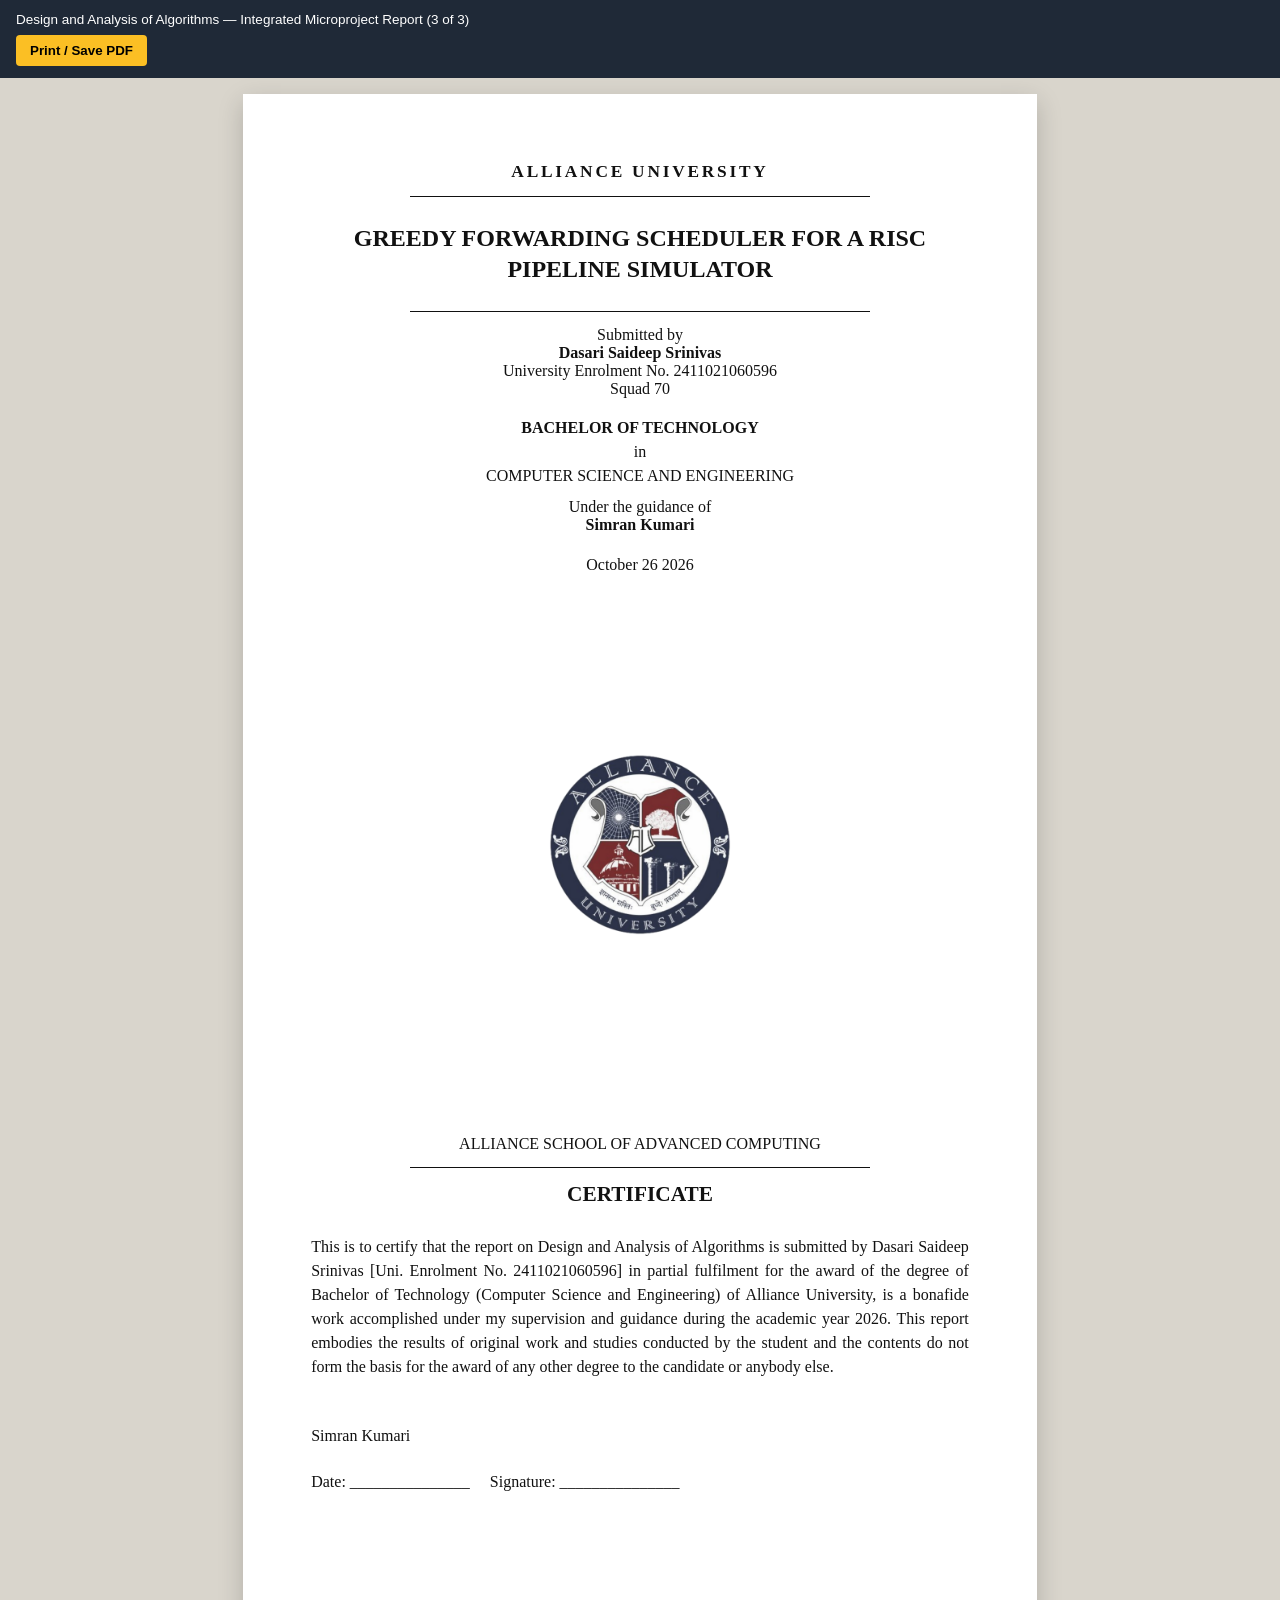
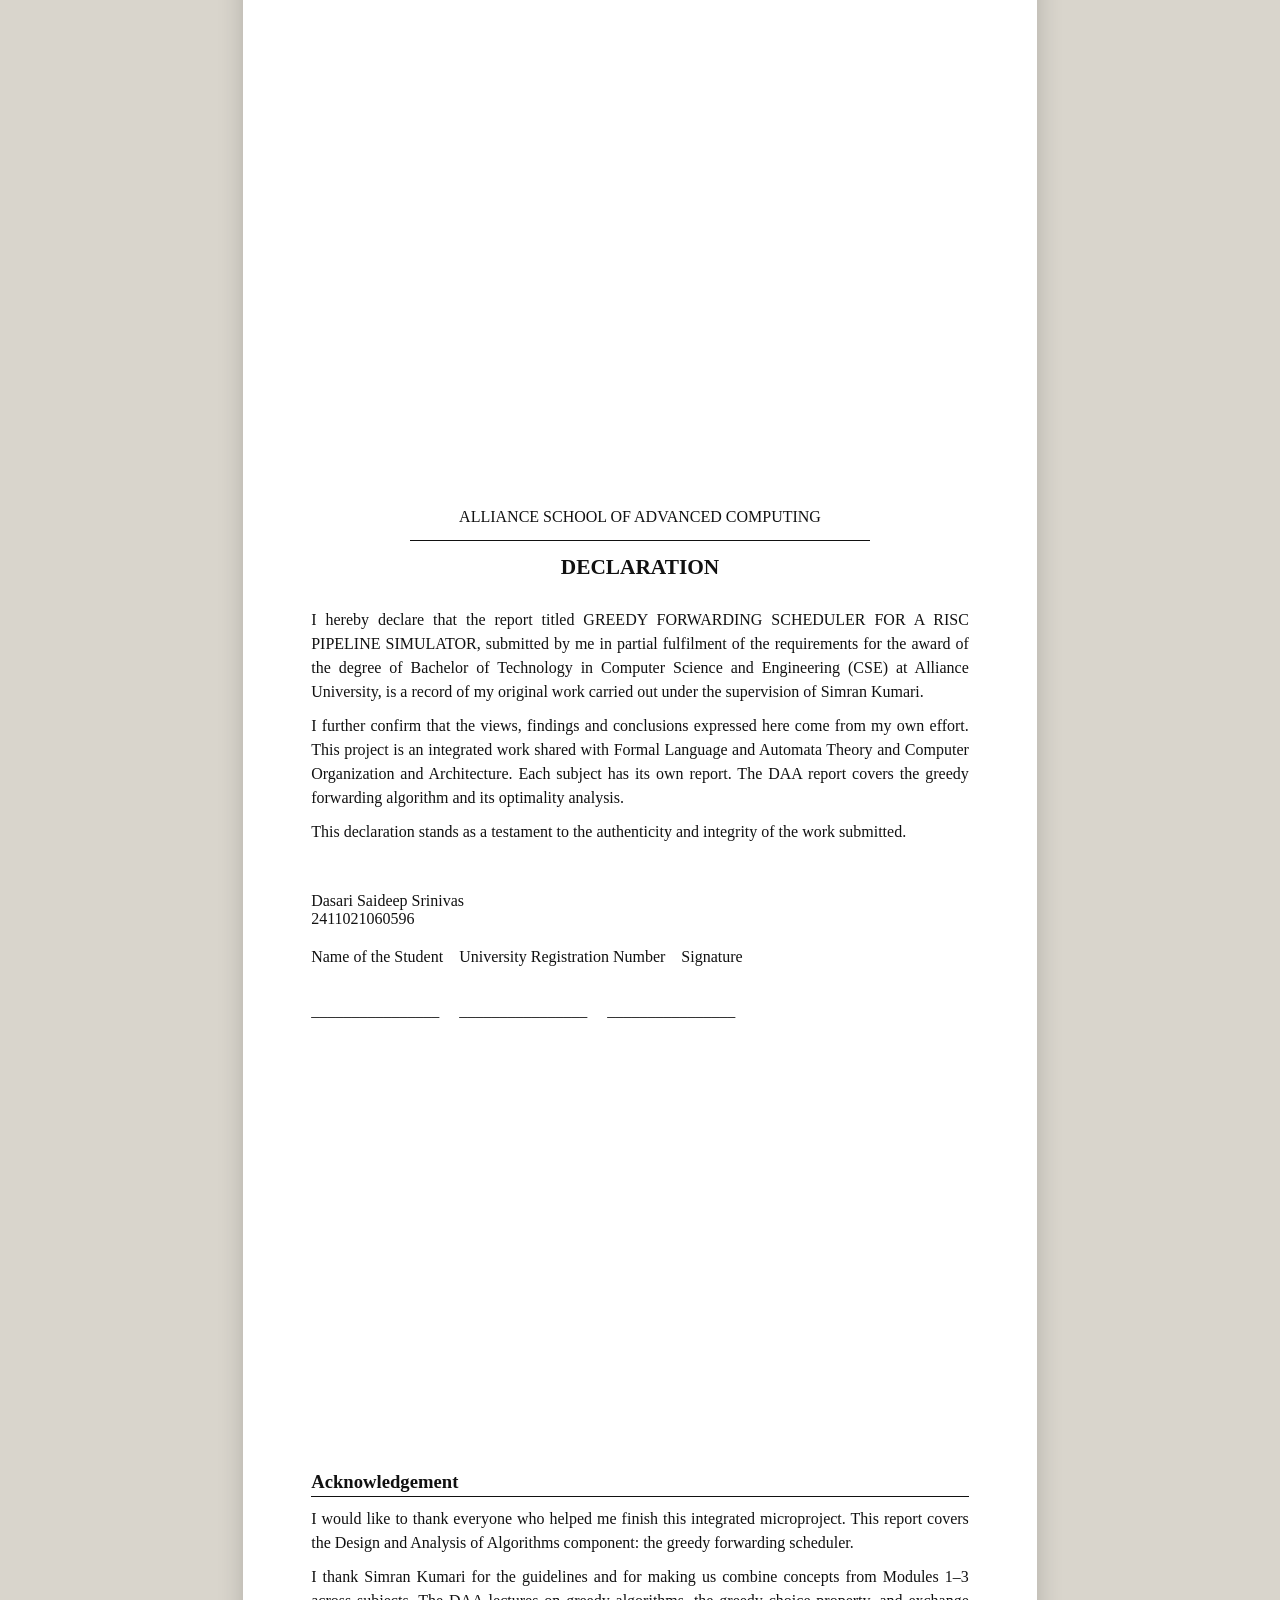
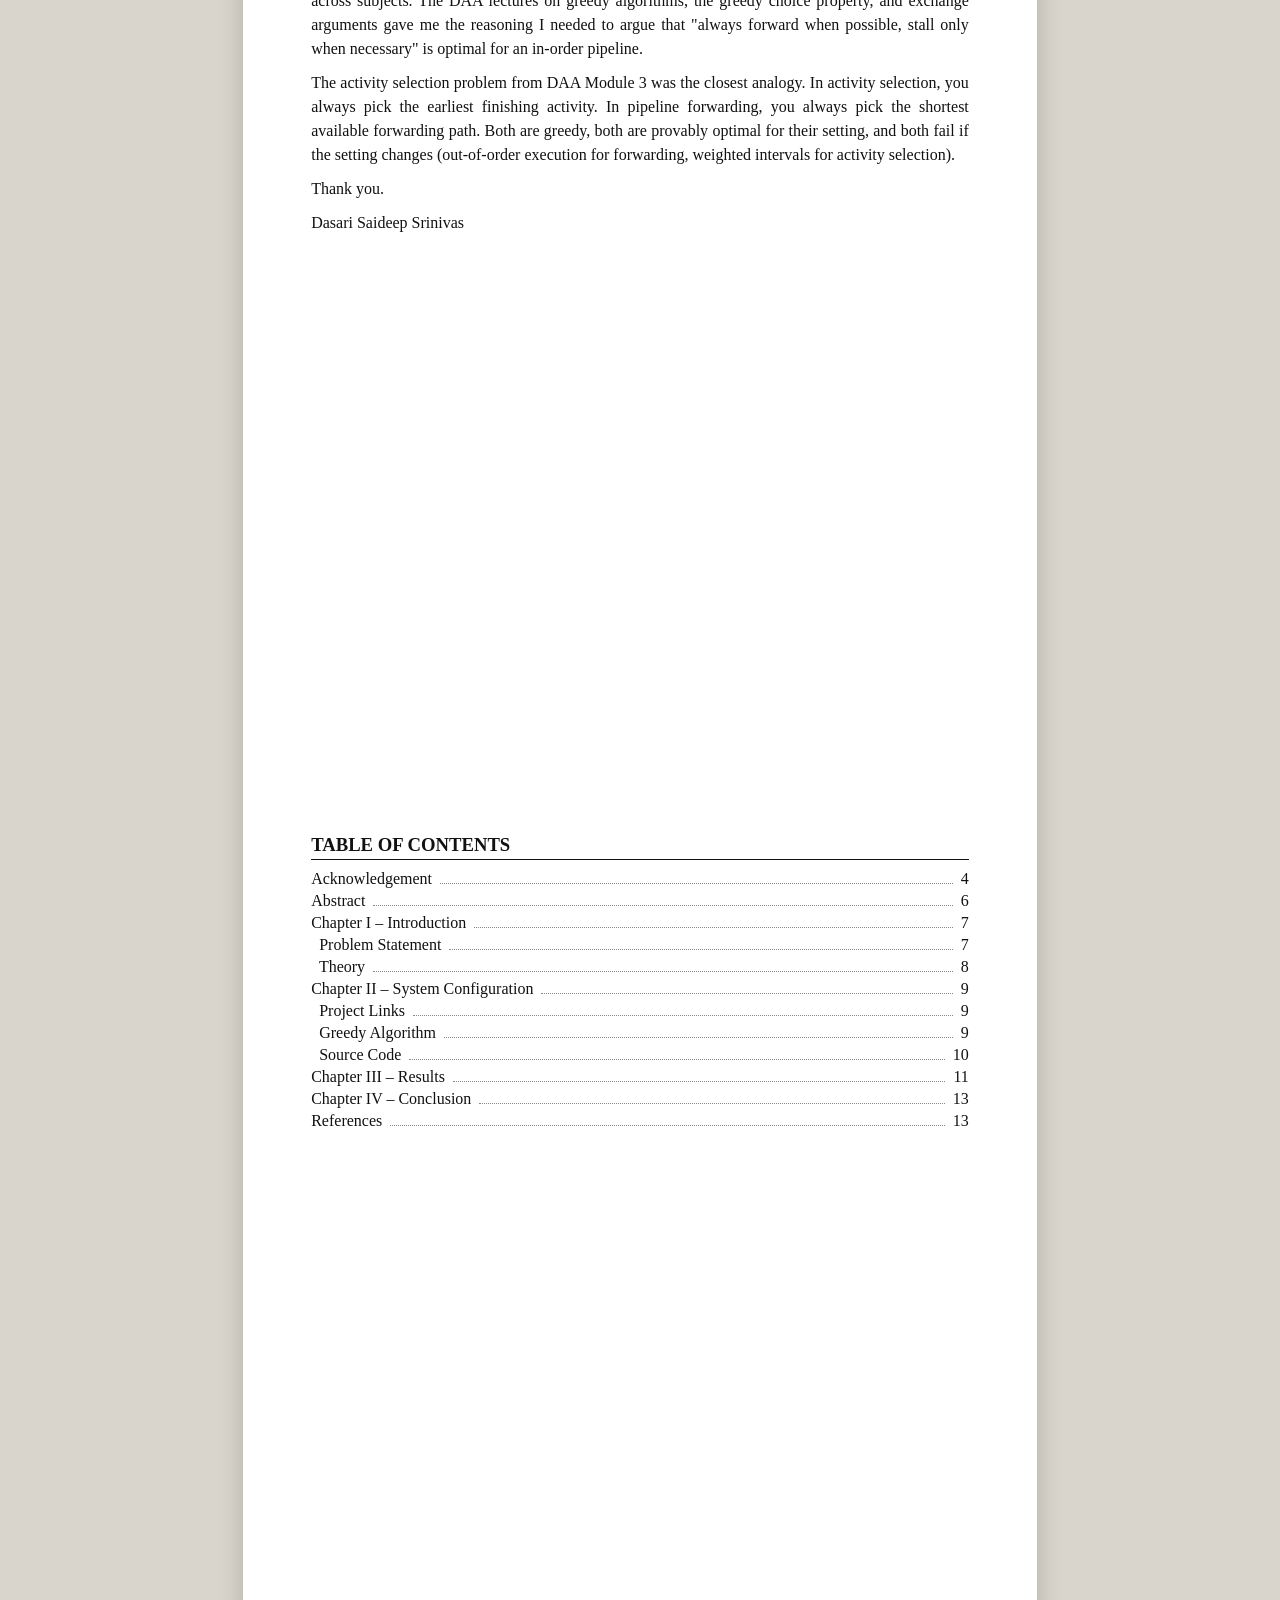
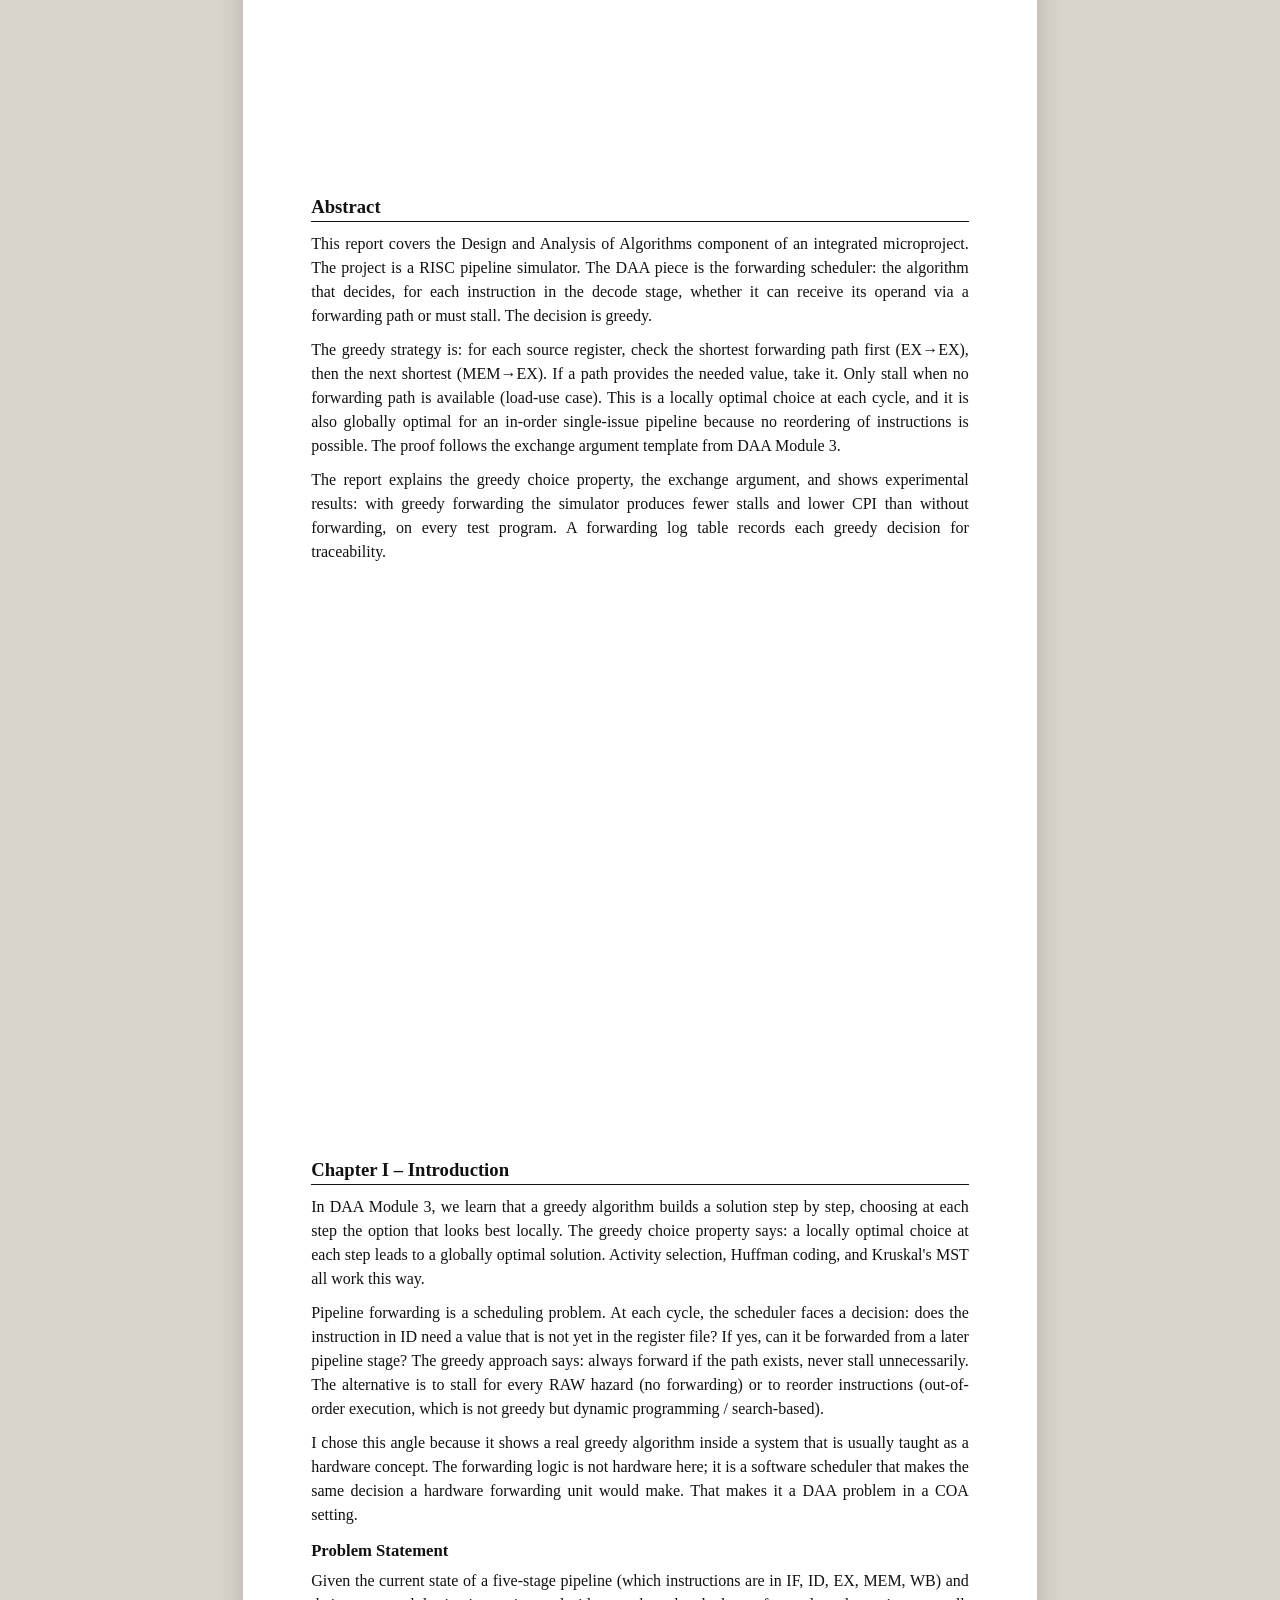
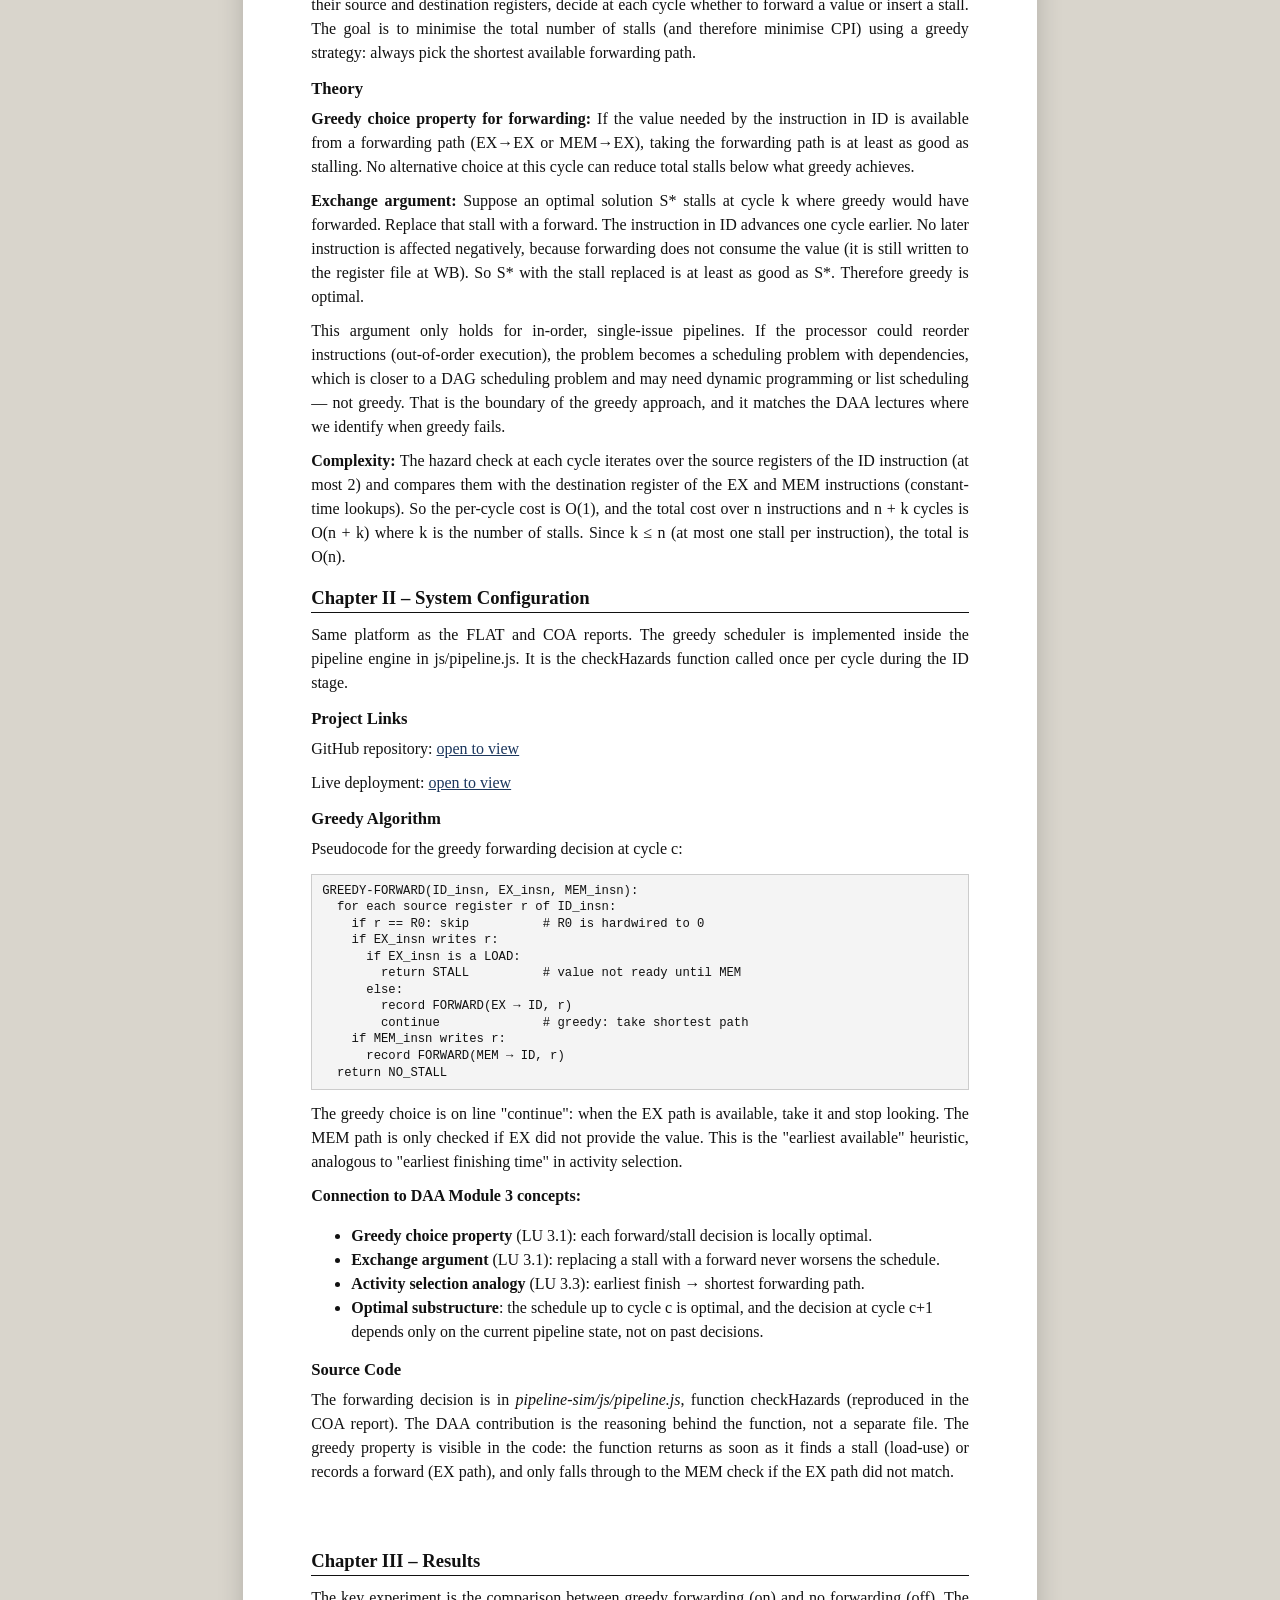
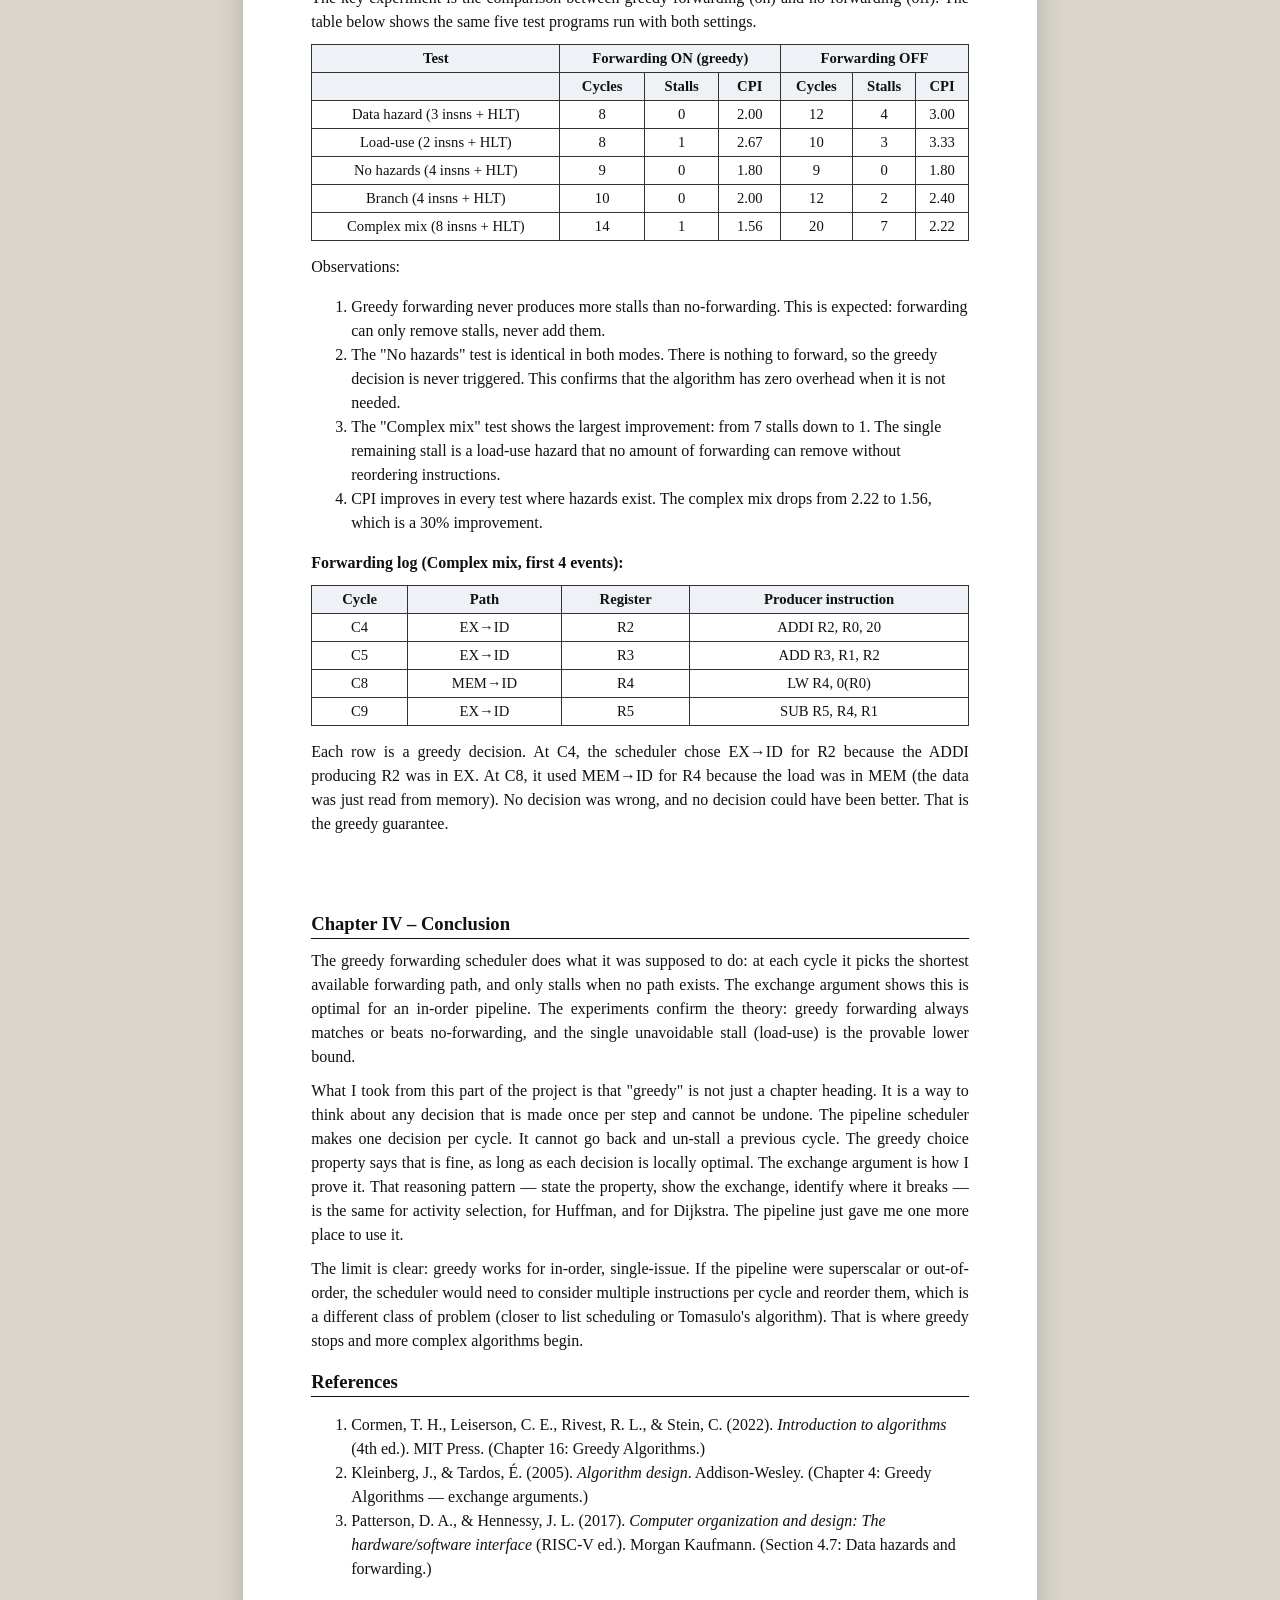
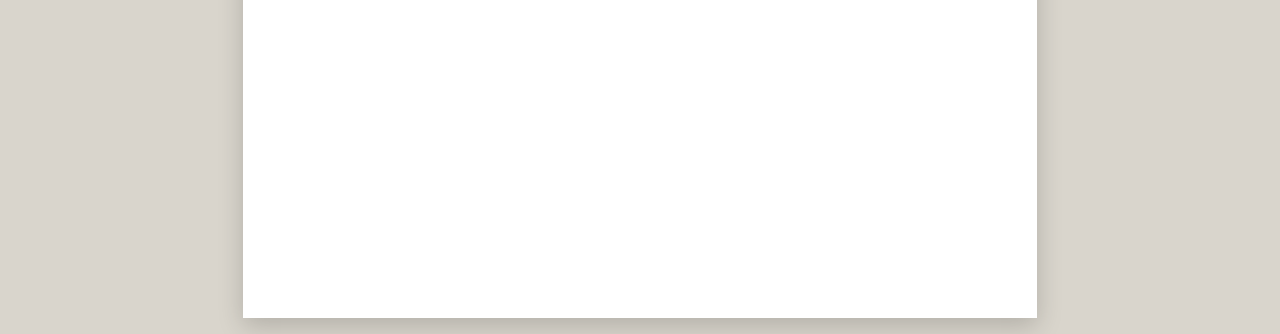
==== commit d9ddca8e: "Update report covers, mentors, and dates. Co-authored-by: Cursor <cursoragent@cursor.com>" ====
--- a/personal-integrated-microproject/report/REPORT-DAA.html
+++ b/personal-integrated-microproject/report/REPORT-DAA.html
@@ -61,26 +61,17 @@
     <!-- ── COVER ── -->
     <section class="page cover">
       <div class="uni">ALLIANCE UNIVERSITY</div>
-      <div class="school">Alliance School of Advanced Computing</div>
-      <div class="school">Computer Science and Engineering · Kalvium</div>
       <div class="rule"></div>
-      <div style="letter-spacing:.12em; font-size:11.5pt;">MINI PROJECT REPORT</div>
       <h1>GREEDY FORWARDING SCHEDULER FOR A RISC PIPELINE SIMULATOR</h1>
-      <div style="font-size:12pt; max-width:85%;">
-        Design and Analysis of Algorithms<br />
-        Concept: Greedy algorithms and local optimality (Module 3)<br /><br />
-        <i>Integrated project with FLAT and COA — one common application, three separate reports</i>
-      </div>
       <div class="rule"></div>
       <div>
         Submitted by<br /><b>Dasari Saideep Srinivas</b><br />
         University Enrolment No. 2411021060596<br />
         Squad 70
       </div>
-      <p style="text-align:center; margin-top:18px;">In partial fulfilment for the award of the degree of<br />
-        <b>BACHELOR OF TECHNOLOGY</b><br />in<br />COMPUTER SCIENCE AND ENGINEERING</p>
-      <div>Under the guidance of<br /><b>Vaibhav Giri</b><br />Technical Mentor, Kalvium × Alliance</div>
-      <div style="margin-top:22px;">October 2026</div>
+      <p style="text-align:center; margin-top:18px;"><b>BACHELOR OF TECHNOLOGY</b><br />in<br />COMPUTER SCIENCE AND ENGINEERING</p>
+      <div>Under the guidance of<br /><b>Simran Kumari</b></div>
+      <div style="margin-top:22px;">October 26 2026</div>
       <div class="cover-logo-wrap">
         <img class="cover-logo" src="alliance-logo.png" alt="Alliance University emblem" />
       </div>
@@ -89,16 +80,13 @@
     <!-- ── CERTIFICATE ── -->
     <section class="page">
       <div class="center-block">
-        <div class="uni">COMPUTER SCIENCE AND ENGINEERING</div>
         <div class="school">ALLIANCE SCHOOL OF ADVANCED COMPUTING</div>
         <div class="rule"></div>
         <h1 style="font-size:16pt;">CERTIFICATE</h1>
       </div>
       <p style="margin-top:28px;">This is to certify that the report on Design and Analysis of Algorithms is submitted by Dasari Saideep Srinivas [Uni. Enrolment No. 2411021060596] in partial fulfilment for the award of the degree of Bachelor of Technology (Computer Science and Engineering) of Alliance University, is a bonafide work accomplished under my supervision and guidance during the academic year 2026. This report embodies the results of original work and studies conducted by the student and the contents do not form the basis for the award of any other degree to the candidate or anybody else.</p>
       <div class="sign">
-        <div>Vaibhav Giri</div>
-        <div>Technical Mentor</div>
-        <div>Kalvium × Alliance University</div>
+        <div>Simran Kumari</div>
         <div style="margin-top:28px;">Date: _______________ &nbsp;&nbsp;&nbsp; Signature: _______________</div>
       </div>
     </section>
@@ -106,12 +94,11 @@
     <!-- ── DECLARATION ── -->
     <section class="page">
       <div class="center-block">
-        <div class="uni">COMPUTER SCIENCE AND ENGINEERING</div>
         <div class="school">ALLIANCE SCHOOL OF ADVANCED COMPUTING</div>
         <div class="rule"></div>
         <h1 style="font-size:16pt;">DECLARATION</h1>
       </div>
-      <p style="margin-top:28px;">I hereby declare that the report titled GREEDY FORWARDING SCHEDULER FOR A RISC PIPELINE SIMULATOR, submitted by me in partial fulfilment of the requirements for the award of the degree of Bachelor of Technology in Computer Science and Engineering (CSE) at Alliance University, is a record of my original work carried out under the supervision of Vaibhav Giri, Technical Mentor.</p>
+      <p style="margin-top:28px;">I hereby declare that the report titled GREEDY FORWARDING SCHEDULER FOR A RISC PIPELINE SIMULATOR, submitted by me in partial fulfilment of the requirements for the award of the degree of Bachelor of Technology in Computer Science and Engineering (CSE) at Alliance University, is a record of my original work carried out under the supervision of Simran Kumari.</p>
       <p>I further confirm that the views, findings and conclusions expressed here come from my own effort. This project is an integrated work shared with Formal Language and Automata Theory and Computer Organization and Architecture. Each subject has its own report. The DAA report covers the greedy forwarding algorithm and its optimality analysis.</p>
       <p>This declaration stands as a testament to the authenticity and integrity of the work submitted.</p>
       <div class="sign">
@@ -126,7 +113,7 @@
     <section class="page">
       <h2 class="ch">Acknowledgement</h2>
       <p>I would like to thank everyone who helped me finish this integrated microproject. This report covers the Design and Analysis of Algorithms component: the greedy forwarding scheduler.</p>
-      <p>I thank Vaibhav Giri for the guidelines and for making us combine concepts from Modules 1–3 across subjects. The DAA lectures on greedy algorithms, the greedy choice property, and exchange arguments gave me the reasoning I needed to argue that "always forward when possible, stall only when necessary" is optimal for an in-order pipeline.</p>
+      <p>I thank Simran Kumari for the guidelines and for making us combine concepts from Modules 1–3 across subjects. The DAA lectures on greedy algorithms, the greedy choice property, and exchange arguments gave me the reasoning I needed to argue that "always forward when possible, stall only when necessary" is optimal for an in-order pipeline.</p>
       <p>The activity selection problem from DAA Module 3 was the closest analogy. In activity selection, you always pick the earliest finishing activity. In pipeline forwarding, you always pick the shortest available forwarding path. Both are greedy, both are provably optimal for their setting, and both fail if the setting changes (out-of-order execution for forwarding, weighted intervals for activity selection).</p>
       <p>Thank you.</p>
       <p>Dasari Saideep Srinivas</p>
